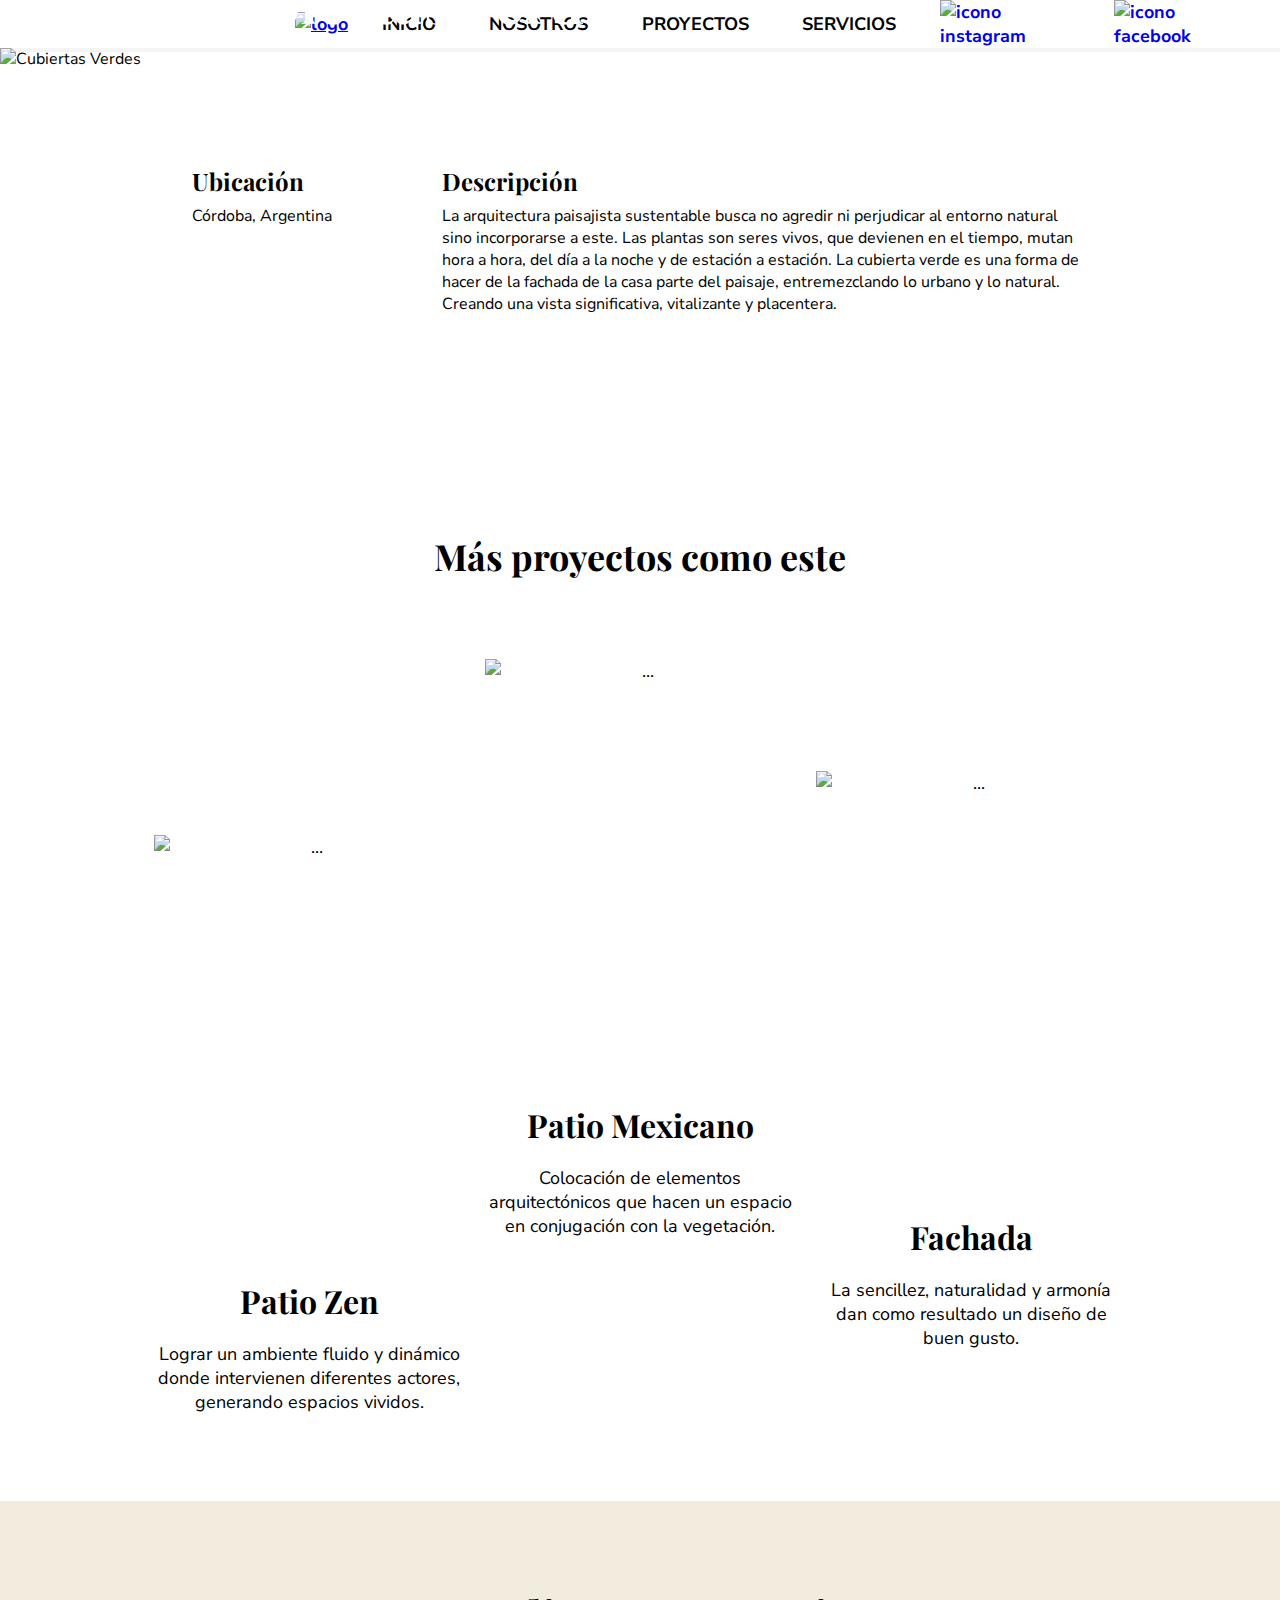
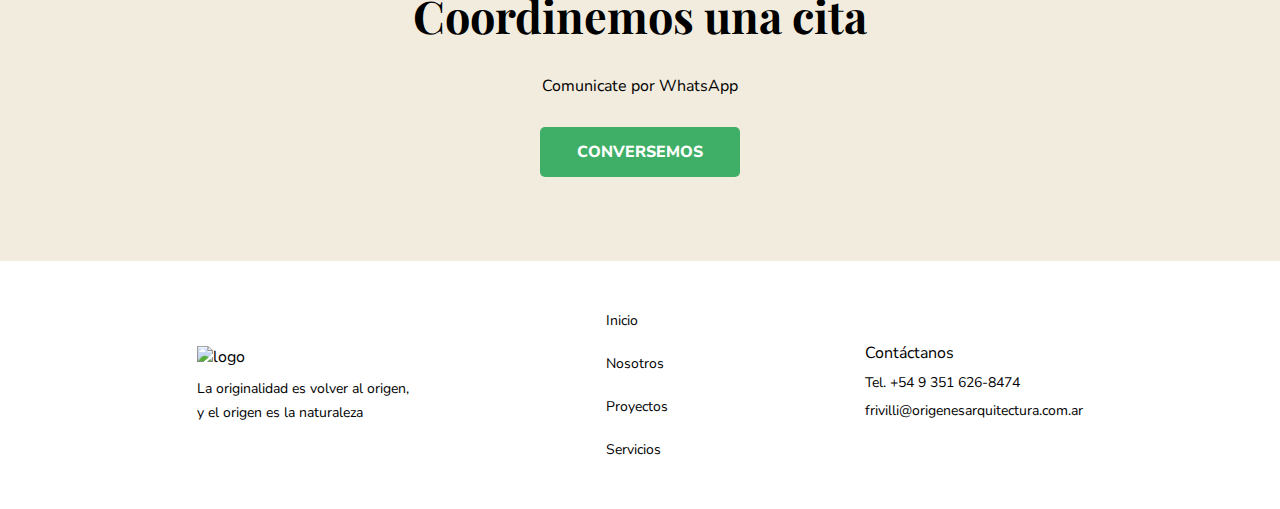
==== cubiertasverdes.html @ bb50c41c "Añadir CDN FontAwesome y agregar cruz al navbar" ====
<!DOCTYPE html>
<html lang="en">
<head>
    <meta charset="UTF-8">
    <meta http-equiv="X-UA-Compatible" content="IE=edge">
    <meta name="viewport" content="width=device-width, initial-scale=1.0">
    <title>PROYECTO | Cubiertas Verdes</title>
    <link rel="stylesheet" href="css/proyectos.css">
    <link rel="stylesheet" href="https://cdnjs.cloudflare.com/ajax/libs/font-awesome/6.1.1/css/all.min.css">
</head>
<body class="proyecto" id="cubiertas-verdes">
    <nav>
        <div class="cajaNav"> 
            <div class="titNav">
                <a class="logo" href="index.html">
                    <img src="https://iili.io/1hgAUG.png" alt="logo">
                </a>         
            </div>      
            <a class="toggle" onclick="alternar('menu')">
                <i id="hamb-menu" class="fa fa-bars"></i>
            </a>
            <ul class="barNav navA"> 
                <li><a href="index.html">INICIO</a></li>
                <li><a href="nosotros.html">NOSOTROS</a></li>
                <li><a href="proyectos.html">PROYECTOS</a></li>
                <li><a href="servicios.html">SERVICIOS</a></li>
            </ul>       
            <div class="botones">   
                <a href="https://instagram.com/origenesarquitecturaok?igshid=YmMyMTA2M2Y=" target="_blank" rel="noopener noreferrer nofollow">
                    <img src="https://iili.io/GEGe8G.png" alt="icono instagram">
                </a>
                <a href="https://www.facebook.com/OrigenesArquitectura" target="_blank" rel="noopener noreferrer nofollow">
                  <img src="https://iili.io/GEGOas.png" alt="icono facebook">
                </a>
            </div>
        </div>
        <ul class="barNav navB cerrado" id="menu"> 
            <li><a href="index.html">INICIO</a></li>
            <li><a href="nosotros.html">NOSOTROS</a></li>
            <li><a href="proyectos.html">PROYECTOS</a></li>
            <li><a href="servicios.html">SERVICIOS</a></li>
        </ul>  
    </nav>
    <div class="g-title"><h2>Cubiertas Verdes</h2></div>
    <div class="g-hero-img-container">
        <img class="g-hero-img" src="https://iili.io/VXB16J.jpg" alt="Cubiertas Verdes">
        <h2 class="g-hero-title">Cubiertas Verdes</h2>
    </div>
    <div class="g-info-container">
        <div class="g-info">
            <div class="container container-left">
                <div class="info ubicacion">
                    <h4 class="g-tituloInfo">Ubicación</h4 class="g-tituloInfo">
                    <p>Córdoba, Argentina</p>
                </div>
            </div>
            <div class="container container-right">
                <div class="info descripcion">
                    <h4 class="g-tituloInfo">Descripción</h4 class="g-tituloInfo">
                    <p>La arquitectura paisajista sustentable busca no agredir ni perjudicar al entorno natural sino incorporarse a este. Las plantas son seres vivos, que devienen en el tiempo, mutan hora a hora, del día a la noche y de estación a estación. La cubierta verde es una forma de hacer de la fachada de la casa parte del paisaje, entremezclando lo urbano y lo natural. Creando una vista significativa, vitalizante y placentera.</p>
                </div>
            </div>
        </div>
    </div>
    <div class="fotos">
        <img src="https://iili.io/MNxh2p.png" alt="">
        <img src="https://iili.io/MNxVEv.png" alt="">
        <img src="https://iili.io/MNxEQa.png" alt="">
    </div>
    <div class="masProyectos">
        <h3>Más proyectos como este</h3>
        <div class="contenedorCards">
            <a href="patiozen.html">
                <div class="cards card1">
                    <img src="https://iili.io/MUddqx.jpg" alt="...">
                    <div>
                        <h5 class="g-tituloCards">Patio Zen</h5>
                        <p>Lograr un ambiente fluido y dinámico donde intervienen diferentes actores, generando espacios vividos.</p>
                    </div>
                </div>
            </a>
            <a href="patiomexicano.html">
                <div class="cards card2">
                    <img src="https://iili.io/MUdjp9.jpg" alt="...">
                    <div>
                        <h5 class="g-tituloCards">Patio Mexicano</h5>
                        <p>Colocación de elementos arquitectónicos que hacen un espacio en conjugación con la vegetación.</p>
                    </div>
                </div>
            </a>
            <a href="fachada.html">
                <div class="cards card3">
                    <img src="https://iili.io/MUd20Q.jpg" alt="...">
                    <div>
                        <h5 class="g-tituloCards">Fachada</h5>
                        <p>La sencillez, naturalidad y armonía dan como resultado un diseño de buen gusto.</p>
                    </div>
                </div>
            </a>
        </div>
    </div>
    <div class="g-coordinemos-container">
        <h2 class="g-tituloSeccion">Coordinemos una cita</h2>
        <p>Comunicate por WhatsApp</p>
        <a href="https://n9.cl/padlv" target="_blank" rel="noopener noreferrer nofollow" class="g-button">Conversemos</a>
    </div>
    <footer>
        <div>
            <img src="https://iili.io/1hgAUG.png" alt="logo">
            <p>La originalidad es volver al origen,<br> y el origen es la naturaleza</p>
        </div>
        <div>
            <a href="nosotros.html">Inicio</a>
            <a href="nosotros.html">Nosotros</a>
            <a href="proyectos.html">Proyectos</a>
            <a href="servicios.html">Servicios</a>
        </div>
        <div>
            <p>Contáctanos</p>
            <p>Tel. +54 9 351 626-8474</p>
            <p>frivilli@origenesarquitectura.com.ar</p>
        </div>
    </footer>        
    <script>
    function alternar(menu)
    {
        var oMenu = document.getElementById(menu);
        let hambMenu = document.getElementById("hamb-menu");
        //Si el menu tiene clase abierto
        //cambia clase a cerrado y cambia el botón
        if (oMenu.classList.contains('abierto')){
            oMenu.classList.remove('abierto');
            oMenu.classList.add('cerrado');
            hambMenu.classList.remove('fa-times');
            hambMenu.classList.add('fa-bars');
            //event.target.innerText = 'Abrir'
        }
        //Si no está abierto, cambia clase a abierto y cambia el botón 
        else{
            oMenu.classList.remove('cerrado');
            oMenu.classList.add('abierto');
            hambMenu.classList.remove('fa-bars');
            hambMenu.classList.add('fa-times');
            //event.target.innerText = 'Cerrar'
        }
    }
    </script>      
</body>
</html>
---- css/proyectos.css ----
@import url("https://fonts.googleapis.com/css2?family=Nunito+Sans:wght@300;700;800&family=Playfair+Display:wght@400;700&display=swap");
@import url("https://fonts.googleapis.com/css2?family=Nunito+Sans:wght@300;700;800&family=Playfair+Display:wght@400;700&display=swap");
* {
  margin: 0;
  padding: 0;
}

body {
  background-color: var(--blanco);
  font-family: "Nunito Sans", sans-serif;
}

/**Clases Globales**/
.g-tituloPrincipal {
  margin-top: 88px;
  font-size: 57px;
  font-family: "Playfair Display", serif;
  text-align: center;
  line-height: 3rem;
}
@media (max-width: 828px) {
  .g-tituloPrincipal {
    margin-top: 44px;
    font-size: 36px;
  }
}
@media (max-width: 551px) {
  .g-tituloPrincipal {
    font-size: 32px;
  }
}

.g-tituloSeccion {
  font-size: 45px;
  font-family: "Playfair Display", serif;
}
@media (max-width: 828px) {
  .g-tituloSeccion {
    font-size: 28px;
  }
}

.g-tituloCards {
  font-size: 32px;
  font-family: "Playfair Display", serif;
  font-weight: 700;
}
@media (max-width: 828px) {
  .g-tituloCards {
    font-size: 24px;
    font-weight: 400;
  }
}

.g-button {
  color: #ffffff !important;
  background-color: #3FAF67;
  font-family: "Nunito Sans", sans-serif;
  font-weight: 800;
  text-transform: uppercase;
  border: none;
  border-radius: 5px;
  width: 200px;
  height: 50px;
  display: -webkit-box;
  display: -ms-flexbox;
  display: flex;
  -webkit-box-orient: vertical;
  -webkit-box-direction: normal;
      -ms-flex-direction: column;
          flex-direction: column;
  -webkit-box-align: center !important;
      -ms-flex-align: center !important;
          align-items: center !important;
  -webkit-box-pack: center !important;
      -ms-flex-pack: center !important;
          justify-content: center !important;
  margin: 5px 0;
  text-decoration: none;
  cursor: pointer;
}

.g-cardBody {
  display: -webkit-box;
  display: -ms-flexbox;
  display: flex;
  -webkit-box-orient: vertical;
  -webkit-box-direction: normal;
      -ms-flex-direction: column;
          flex-direction: column;
  -webkit-box-pack: center;
      -ms-flex-pack: center;
          justify-content: center;
  -webkit-box-flex: 1;
      -ms-flex: auto;
          flex: auto;
}

.g-coordinemos-container {
  width: 100%;
  height: 40vh;
  background-color: #F2ECDE;
  display: -webkit-box;
  display: -ms-flexbox;
  display: flex;
  -webkit-box-orient: vertical;
  -webkit-box-direction: normal;
      -ms-flex-direction: column;
          flex-direction: column;
  -webkit-box-align: center;
      -ms-flex-align: center;
          align-items: center;
  -webkit-box-pack: center;
      -ms-flex-pack: center;
          justify-content: center;
}
.g-coordinemos-container > * {
  margin: 15px 0;
}

.g-contacto {
  width: 100%;
  background: #F2ECDE;
}
.g-contacto :first-child {
  margin: 100px 0 11px 0;
}
.g-contacto :last-child {
  margin: 35px 0 120px 0;
}

/**Mixins y extends**/
.proyecto .masProyectos, #p-nosotros #nosotros, #p-servicios #renovar, #p-servicios #arquitecturaGeneral, #p-servicios #principalServicios, #proyectos, #introProyectos, .g-contacto {
  display: -webkit-box;
  display: -ms-flexbox;
  display: flex;
  -webkit-box-orient: vertical;
  -webkit-box-direction: normal;
      -ms-flex-direction: column;
          flex-direction: column;
  -webkit-box-align: center;
      -ms-flex-align: center;
          align-items: center;
  text-align: center;
}

/**Nav**/
nav .cajaNav {
  font-family: "Nunito Sans", sans-serif;
  font-weight: 700;
  font-size: 18px;
  display: -webkit-box;
  display: -ms-flexbox;
  display: flex;
  -webkit-box-pack: justify;
      -ms-flex-pack: justify;
          justify-content: space-between;
  -webkit-box-shadow: 4px 4px whitesmoke;
          box-shadow: 4px 4px whitesmoke;
}
nav .cajaNav .barNav {
  margin: 0 10px 0 0;
  display: -webkit-box;
  display: -ms-flexbox;
  display: flex;
  list-style: none;
  -webkit-box-align: center;
      -ms-flex-align: center;
          align-items: center;
  padding: 0;
  -webkit-box-flex: 1;
      -ms-flex-positive: 1;
          flex-grow: 1;
  -webkit-box-pack: space-evenly;
      -ms-flex-pack: space-evenly;
          justify-content: space-evenly;
}
nav .cajaNav .barNav li {
  display: -webkit-box;
  display: -ms-flexbox;
  display: flex;
  -webkit-box-align: center;
      -ms-flex-align: center;
          align-items: center;
  padding: 0 20px;
  height: 100%;
}
nav .cajaNav .barNav li:hover {
  cursor: pointer;
}
nav .cajaNav .barNav li a {
  text-decoration: none;
  cursor: pointer;
  color: inherit;
}
nav .cajaNav .titNav {
  display: -webkit-box;
  display: -ms-flexbox;
  display: flex;
  -webkit-box-pack: end;
      -ms-flex-pack: end;
          justify-content: flex-end;
  -webkit-box-align: center;
      -ms-flex-align: center;
          align-items: center;
  color: #000;
  height: auto;
  width: 348px;
}
nav .cajaNav .titNav .toggle {
  display: none;
}
nav .cajaNav .titNav img {
  width: 123px;
  height: auto;
}
nav .cajaNav .botones {
  display: -webkit-box;
  display: -ms-flexbox;
  display: flex;
  -webkit-box-pack: start;
      -ms-flex-pack: start;
          justify-content: flex-start;
  -webkit-box-align: center;
      -ms-flex-align: center;
          align-items: center;
  width: 340px;
}
nav .cajaNav .botones a {
  text-decoration: none;
  margin: 0 40px 0 0;
}
nav .cajaNav .toggle {
  display: none;
}
nav .navB {
  display: none;
}
@media (max-width: 828px) {
  nav {
    display: -webkit-box;
    display: -ms-flexbox;
    display: flex;
    -webkit-box-orient: vertical;
    -webkit-box-direction: normal;
        -ms-flex-direction: column;
            flex-direction: column;
  }
  nav .navB {
    display: -webkit-box;
    display: -ms-flexbox;
    display: flex;
    -webkit-box-orient: vertical;
    -webkit-box-direction: normal;
        -ms-flex-direction: column;
            flex-direction: column;
    list-style: none;
    -webkit-box-align: center;
        -ms-flex-align: center;
            align-items: center;
    background-color: #f2ecde;
    font-family: "Nunito Sans", sans-serif;
    font-weight: 700;
    font-size: 18px;
  }
  nav .navB li {
    padding: 50px;
  }
  nav .navB li a {
    text-decoration: none;
    color: #000;
  }
  nav .cajaNav {
    -webkit-box-orient: horizontal;
    -webkit-box-direction: normal;
        -ms-flex-direction: row;
            flex-direction: row;
    -webkit-box-align: center;
        -ms-flex-align: center;
            align-items: center;
  }
  nav .cajaNav .navA {
    display: none;
  }
  nav .cajaNav .titNav {
    -webkit-box-pack: start;
        -ms-flex-pack: start;
            justify-content: flex-start;
    -webkit-box-ordinal-group: 2;
        -ms-flex-order: 1;
            order: 1;
  }
  nav .cajaNav .toggle {
    display: block;
    cursor: pointer;
    -webkit-box-ordinal-group: 5;
        -ms-flex-order: 4;
            order: 4;
  }
  nav .cajaNav .botones {
    -webkit-box-ordinal-group: 4;
        -ms-flex-order: 3;
            order: 3;
    -webkit-box-pack: end;
        -ms-flex-pack: end;
            justify-content: flex-end;
    -webkit-box-flex: 1;
        -ms-flex-positive: 1;
            flex-grow: 1;
    margin: 0 10px;
  }
  nav .cajaNav .botones a {
    margin: 10px;
  }
  nav .abierto {
    display: -webkit-box !important;
    display: -ms-flexbox !important;
    display: flex !important;
  }
  nav .cerrado {
    display: none !important;
  }
}

/**Index**/
#p-index #landing {
  padding: 16px;
  display: -webkit-box;
  display: -ms-flexbox;
  display: flex;
  -webkit-box-orient: vertical;
  -webkit-box-direction: normal;
      -ms-flex-direction: column;
          flex-direction: column;
  -webkit-box-align: center;
      -ms-flex-align: center;
          align-items: center;
  -webkit-box-pack: center;
      -ms-flex-pack: center;
          justify-content: center;
  text-align: center;
}
#p-index #landing p {
  padding: 10px;
  margin: 20px 0;
  font-size: 18px;
}
@media (max-width: 828px) {
  #p-index #landing p {
    font-size: 16px;
  }
}
#p-index #landing img {
  margin: 20px 0;
  width: 100%;
  max-width: 1040px;
  height: auto;
}
#p-index #p-videos {
  background-color: #F2ECDE;
  height: auto;
  padding: 2rem;
  display: -webkit-box;
  display: -ms-flexbox;
  display: flex;
  -webkit-box-orient: vertical;
  -webkit-box-direction: normal;
      -ms-flex-direction: column;
          flex-direction: column;
  -webkit-box-align: center;
      -ms-flex-align: center;
          align-items: center;
  -webkit-box-pack: center;
      -ms-flex-pack: center;
          justify-content: center;
}
@media (max-width: 828px) {
  #p-index #p-videos {
    padding: 2rem 1rem;
  }
}
#p-index #p-videos h2 {
  text-align: center;
  margin-bottom: 2rem;
}
#p-index #p-videos .container {
  display: -webkit-box;
  display: -ms-flexbox;
  display: flex;
  padding: 0 20vw;
  -webkit-box-pack: center;
      -ms-flex-pack: center;
          justify-content: center;
  -webkit-box-align: center;
      -ms-flex-align: center;
          align-items: center;
  margin: 1rem 0;
}
@media (max-width: 828px) {
  #p-index #p-videos .container {
    -webkit-box-orient: vertical;
    -webkit-box-direction: normal;
        -ms-flex-direction: column;
            flex-direction: column;
    padding: 0;
  }
}
@media (max-width: 551px) {
  #p-index #p-videos .container .video {
    width: 300px;
    height: auto;
  }
}
#p-index #p-videos .top .video {
  margin-right: 1rem;
}
@media (max-width: 828px) {
  #p-index #p-videos .top .video {
    margin: 0;
  }
}
#p-index #p-videos .top p {
  margin-left: 1rem;
}
@media (max-width: 828px) {
  #p-index #p-videos .top p {
    margin: 0;
    margin-top: 1rem;
  }
}
@media (max-width: 828px) {
  #p-index #p-videos .bottom {
    -webkit-box-orient: vertical;
    -webkit-box-direction: reverse;
        -ms-flex-direction: column-reverse;
            flex-direction: column-reverse;
  }
}
#p-index #p-videos .bottom .video {
  margin-left: 1rem;
}
@media (max-width: 828px) {
  #p-index #p-videos .bottom .video {
    margin: 0;
  }
}
#p-index #p-videos .bottom p {
  margin-right: 1rem;
}
@media (max-width: 828px) {
  #p-index #p-videos .bottom p {
    margin: 0;
    margin-top: 1rem;
  }
}
#p-index #p-contactanos {
  background-color: #F2ECDE;
  display: -webkit-box;
  display: -ms-flexbox;
  display: flex;
  -webkit-box-orient: vertical;
  -webkit-box-direction: normal;
      -ms-flex-direction: column;
          flex-direction: column;
  -webkit-box-align: center;
      -ms-flex-align: center;
          align-items: center;
  -webkit-box-pack: center;
      -ms-flex-pack: center;
          justify-content: center;
  padding: 3rem 0;
}
@media (max-width: 828px) {
  #p-index #p-contactanos h2 {
    font-size: 36px;
  }
}
#p-index #p-contactanos .container {
  display: -webkit-box;
  display: -ms-flexbox;
  display: flex;
  -webkit-box-align: center;
      -ms-flex-align: center;
          align-items: center;
}
@media (max-width: 551px) {
  #p-index #p-contactanos .container {
    -webkit-box-orient: vertical;
    -webkit-box-direction: normal;
        -ms-flex-direction: column;
            flex-direction: column;
  }
}
#p-index #p-contactanos .container .logo {
  width: 50%;
  height: auto;
  margin-right: 1.5rem;
}
@media (max-width: 551px) {
  #p-index #p-contactanos .container .logo {
    display: none;
  }
}
#p-index #p-contactanos .container .datos {
  margin-left: 1.5rem;
}
@media (max-width: 551px) {
  #p-index #p-contactanos .container .datos {
    margin: 1rem 0 0 0;
    text-align: center;
  }
}
#p-index #p-contactanos .container .datos h4 {
  font-size: 32px;
  font-family: "Playfair Display", serif;
}
@media (max-width: 828px) {
  #p-index #p-contactanos .container .datos h4 {
    font-size: 24px;
  }
}
#p-index #p-contactanos .container .datos .iconos .linea {
  display: -webkit-box;
  display: -ms-flexbox;
  display: flex;
  -webkit-box-align: center;
      -ms-flex-align: center;
          align-items: center;
  margin-top: 2rem;
}
#p-index #p-contactanos .container .datos .iconos .linea p {
  margin-left: 1rem;
}

/**Seccion introduccion proyectos**/
#introProyectos {
  padding-bottom: 2rem;
}
#introProyectos h2 {
  margin: 31px 0 72px 0;
}
#introProyectos p {
  margin: 20px;
}
#introProyectos .contenedorCards {
  display: -webkit-box;
  display: -ms-flexbox;
  display: flex;
  -webkit-box-orient: horizontal;
  -webkit-box-direction: normal;
      -ms-flex-direction: row;
          flex-direction: row;
  -ms-flex-wrap: nowrap;
      flex-wrap: nowrap;
}
#introProyectos .contenedorCards .cards {
  display: -webkit-box;
  display: -ms-flexbox;
  display: flex;
  -webkit-box-orient: vertical;
  -webkit-box-direction: normal;
      -ms-flex-direction: column;
          flex-direction: column;
  width: 100%;
  max-width: 331px;
  height: auto;
  padding: 10px;
  font-size: 18px;
}
#introProyectos .contenedorCards .cards img {
  width: auto;
  height: 424px;
  -o-object-fit: cover;
     object-fit: cover;
}
@media (max-width: 1052px) {
  #introProyectos .contenedorCards .cards {
    max-width: 256px;
    font-size: 16px;
  }
}
@media (max-width: 828px) {
  #introProyectos .contenedorCards {
    -webkit-box-pack: center;
        -ms-flex-pack: center;
            justify-content: center;
    -ms-flex-wrap: wrap;
        flex-wrap: wrap;
  }
  #introProyectos .contenedorCards .cards {
    max-width: 256px;
  }
}
@media (max-width: 551px) {
  #introProyectos .contenedorCards {
    display: -webkit-box;
    display: -ms-flexbox;
    display: flex;
    -webkit-box-orient: vertical;
    -webkit-box-direction: normal;
        -ms-flex-direction: column;
            flex-direction: column;
  }
  #introProyectos .contenedorCards .cards {
    max-width: 328px;
  }
}
#introProyectos .contenedorCards h5 {
  margin-top: 20px;
}
#introProyectos .contenedorCards .card1 {
  margin-top: 192px;
}
#introProyectos .contenedorCards .card3 {
  margin-top: 120px;
}
@media (max-width: 827px) {
  #introProyectos .contenedorCards .card1,
#introProyectos .contenedorCards .card3 {
    margin-top: 0;
  }
}

/**Proyectos**/
#proyectos h1 {
  margin-bottom: 48px;
}
#proyectos p {
  max-width: 686px;
  margin-bottom: 48px;
  font-size: 18px;
}
@media (max-width: 828px) {
  #proyectos p {
    font-size: 16px;
  }
}
#proyectos a {
  text-decoration: none;
  color: #000;
}
#proyectos a:visited {
  color: #000;
}
#proyectos .contenedorCards {
  display: -webkit-box;
  display: -ms-flexbox;
  display: flex;
  -webkit-box-orient: horizontal;
  -webkit-box-direction: normal;
      -ms-flex-direction: row;
          flex-direction: row;
  -ms-flex-wrap: nowrap;
      flex-wrap: nowrap;
  -ms-flex-wrap: wrap;
      flex-wrap: wrap;
  max-width: 1200px;
  -webkit-box-pack: center;
      -ms-flex-pack: center;
          justify-content: center;
}
#proyectos .contenedorCards .cards {
  display: -webkit-box;
  display: -ms-flexbox;
  display: flex;
  -webkit-box-orient: vertical;
  -webkit-box-direction: normal;
      -ms-flex-direction: column;
          flex-direction: column;
  width: 100%;
  max-width: 331px;
  height: auto;
  padding: 10px;
  font-size: 18px;
}
#proyectos .contenedorCards .cards img {
  width: auto;
  height: 424px;
  -o-object-fit: cover;
     object-fit: cover;
}
@media (max-width: 1052px) {
  #proyectos .contenedorCards .cards {
    max-width: 256px;
    font-size: 16px;
  }
}
@media (max-width: 828px) {
  #proyectos .contenedorCards {
    -webkit-box-pack: center;
        -ms-flex-pack: center;
            justify-content: center;
    -ms-flex-wrap: wrap;
        flex-wrap: wrap;
  }
  #proyectos .contenedorCards .cards {
    max-width: 256px;
  }
}
@media (max-width: 551px) {
  #proyectos .contenedorCards {
    display: -webkit-box;
    display: -ms-flexbox;
    display: flex;
    -webkit-box-orient: vertical;
    -webkit-box-direction: normal;
        -ms-flex-direction: column;
            flex-direction: column;
  }
  #proyectos .contenedorCards .cards {
    max-width: 328px;
  }
}
#proyectos .contenedorCards h5 {
  margin: 28px 0 28px 0;
}
#proyectos .contenedorCards .card5 {
  margin-top: -70px;
}
#proyectos .contenedorCards .card1,
#proyectos .contenedorCards .card4 {
  margin-top: 106px;
}
#proyectos .contenedorCards .card3,
#proyectos .contenedorCards .card6 {
  margin-top: 42px;
}
#proyectos .contenedorCards .underline {
  font-size: 18px;
  font-weight: 400;
  color: #3FAF67;
  text-decoration: underline;
}
@media (max-width: 827px) {
  #proyectos .contenedorCards .cards {
    margin-top: 0;
  }
}

/**Servicios**/
#p-servicios #principalServicios h1 {
  margin-bottom: 28px;
}
#p-servicios #principalServicios img {
  width: 100%;
  height: auto;
  -o-object-fit: cover;
     object-fit: cover;
  max-height: 424px;
  margin: 30px 0 67px 0;
}
#p-servicios #principalServicios .textBox {
  max-width: 650px;
  margin-top: 25px;
}
#p-servicios #principalServicios p {
  font-size: 18px;
}
@media (max-width: 828px) {
  #p-servicios #principalServicios p {
    font-size: 16px;
  }
}
#p-servicios #principalServicios .contenedorCards {
  display: -webkit-box;
  display: -ms-flexbox;
  display: flex;
  -webkit-box-orient: horizontal;
  -webkit-box-direction: normal;
      -ms-flex-direction: row;
          flex-direction: row;
  -ms-flex-wrap: nowrap;
      flex-wrap: nowrap;
}
#p-servicios #principalServicios .contenedorCards .cards {
  display: -webkit-box;
  display: -ms-flexbox;
  display: flex;
  -webkit-box-orient: vertical;
  -webkit-box-direction: normal;
      -ms-flex-direction: column;
          flex-direction: column;
  width: 100%;
  max-width: 242px;
  height: auto;
  padding: 10px;
  font-size: 18px;
}
#p-servicios #principalServicios .contenedorCards .cards img {
  width: auto;
  height: 424px;
  -o-object-fit: cover;
     object-fit: cover;
}
@media (max-width: 1052px) {
  #p-servicios #principalServicios .contenedorCards .cards {
    max-width: 190px;
    font-size: 16px;
  }
}
@media (max-width: 828px) {
  #p-servicios #principalServicios .contenedorCards {
    -webkit-box-pack: center;
        -ms-flex-pack: center;
            justify-content: center;
    -ms-flex-wrap: wrap;
        flex-wrap: wrap;
  }
  #p-servicios #principalServicios .contenedorCards .cards {
    max-width: 256px;
  }
}
@media (max-width: 551px) {
  #p-servicios #principalServicios .contenedorCards {
    display: -webkit-box;
    display: -ms-flexbox;
    display: flex;
    -webkit-box-orient: vertical;
    -webkit-box-direction: normal;
        -ms-flex-direction: column;
            flex-direction: column;
  }
  #p-servicios #principalServicios .contenedorCards .cards {
    max-width: 328px;
  }
}
#p-servicios #principalServicios .contenedorCards .segundoContenedor {
  display: -webkit-box;
  display: -ms-flexbox;
  display: flex;
}
#p-servicios #principalServicios .contenedorCards .segundoContenedor .cardImg {
  margin-bottom: 21px;
}
#p-servicios #principalServicios .contenedorCards .segundoContenedor .card2,
#p-servicios #principalServicios .contenedorCards .segundoContenedor .card4 {
  margin-top: 160px;
}
@media (max-width: 828px) {
  #p-servicios #principalServicios .contenedorCards .segundoContenedor .card2,
#p-servicios #principalServicios .contenedorCards .segundoContenedor .card4 {
    margin-top: 0;
  }
}
#p-servicios #principalServicios .contenedorCards .segundoContenedor h3 {
  margin-bottom: 8px;
}
@media (max-width: 551px) {
  #p-servicios #principalServicios .contenedorCards .segundoContenedor {
    -webkit-box-orient: vertical;
    -webkit-box-direction: normal;
        -ms-flex-direction: column;
            flex-direction: column;
  }
}
#p-servicios #arquitecturaGeneral {
  background-color: #F2ECDE;
  padding: 60px;
}
#p-servicios #arquitecturaGeneral h2 {
  margin-bottom: 56px;
}
#p-servicios #arquitecturaGeneral .contenedorArquitectura {
  display: -webkit-box;
  display: -ms-flexbox;
  display: flex;
  -webkit-box-align: center;
      -ms-flex-align: center;
          align-items: center;
  text-align: start;
}
#p-servicios #arquitecturaGeneral .contenedorArquitectura img {
  width: 100%;
  height: auto;
  max-width: 508px;
  margin-right: 10px;
}
#p-servicios #arquitecturaGeneral .contenedorArquitectura p {
  width: 100%;
  height: auto;
  max-width: 508px;
  font-size: 16px;
}
@media (max-width: 1052px) {
  #p-servicios #arquitecturaGeneral .contenedorArquitectura img {
    max-width: 400px;
  }
}
@media (max-width: 828px) {
  #p-servicios #arquitecturaGeneral .contenedorArquitectura img {
    max-width: 256px;
  }
}
@media (max-width: 600px) {
  #p-servicios #arquitecturaGeneral {
    padding: 58px 16px 64px 16px;
  }
  #p-servicios #arquitecturaGeneral .contenedorArquitectura {
    -webkit-box-orient: vertical;
    -webkit-box-direction: normal;
        -ms-flex-direction: column;
            flex-direction: column;
  }
  #p-servicios #arquitecturaGeneral .contenedorArquitectura img {
    margin-bottom: 31px;
    margin-right: 0;
    max-width: 328px;
  }
}
#p-servicios #renovar .imagen {
  display: -webkit-box;
  display: -ms-flexbox;
  display: flex;
  -webkit-box-orient: vertical;
  -webkit-box-direction: normal;
      -ms-flex-direction: column;
          flex-direction: column;
  -ms-flex-wrap: nowrap;
      flex-wrap: nowrap;
  margin-top: 48px;
}
#p-servicios #renovar .imagen .contenedorImagen {
  display: -webkit-box;
  display: -ms-flexbox;
  display: flex;
  -ms-flex-wrap: nowrap;
      flex-wrap: nowrap;
}
#p-servicios #renovar .imagen .contenedorImagen img {
  max-width: 508px;
  width: 100%;
  height: 456px;
  -o-object-fit: cover;
     object-fit: cover;
  padding: 10px;
}
#p-servicios #renovar .imagen .contenedorImagen :first-child {
  margin-top: 104px;
}
@media (max-width: 1052px) {
  #p-servicios #renovar .imagen .contenedorImagen img {
    max-width: 400px;
  }
}
@media (max-width: 828px) {
  #p-servicios #renovar .imagen .contenedorImagen :first-child {
    margin-top: 0;
  }
  #p-servicios #renovar .imagen .contenedorImagen img {
    max-width: 352px;
  }
}
@media (max-width: 740px) {
  #p-servicios #renovar .imagen .contenedorImagen :first-child {
    margin-top: 0;
  }
  #p-servicios #renovar .imagen .contenedorImagen img {
    max-width: 256px;
  }
}
@media (max-width: 600px) {
  #p-servicios #renovar .imagen {
    -webkit-box-orient: vertical;
    -webkit-box-direction: normal;
        -ms-flex-direction: column;
            flex-direction: column;
    -ms-flex-wrap: wrap;
        flex-wrap: wrap;
  }
  #p-servicios #renovar .imagen .contenedorImagen {
    -webkit-box-orient: vertical;
    -webkit-box-direction: normal;
        -ms-flex-direction: column;
            flex-direction: column;
    height: auto;
  }
  #p-servicios #renovar .imagen .contenedorImagen img {
    max-width: 328px;
  }
}
#p-servicios #renovar .texto :first-child {
  font-family: "Playfair Display", serif;
  font-size: 32px;
  font-weight: 700;
  margin: 102px 0 24px 0;
}
#p-servicios #renovar .texto :last-child {
  font-size: 18px;
  max-width: 508px;
  margin-bottom: 120px;
}
@media (max-width: 828px) {
  #p-servicios #renovar .texto :last-child {
    font-size: 16px;
  }
}

/**Nosotros**/
#p-nosotros #nosotros #landing {
  display: -webkit-box;
  display: -ms-flexbox;
  display: flex;
  -webkit-box-orient: vertical;
  -webkit-box-direction: normal;
      -ms-flex-direction: column;
          flex-direction: column;
  -webkit-box-align: center;
      -ms-flex-align: center;
          align-items: center;
}
#p-nosotros #nosotros #landing h1 {
  margin-bottom: 20px;
}
#p-nosotros #nosotros #landing img {
  margin: 20px 0;
  width: 90%;
  max-width: 1040px;
  height: auto;
}
#p-nosotros #nosotros #sobreNosotros {
  display: -webkit-box;
  display: -ms-flexbox;
  display: flex;
  -webkit-box-orient: vertical;
  -webkit-box-direction: normal;
      -ms-flex-direction: column;
          flex-direction: column;
  margin-bottom: 72px;
}
#p-nosotros #nosotros #sobreNosotros h2 {
  margin: 150px 0 48px 0;
}
#p-nosotros #nosotros .container {
  display: -webkit-box;
  display: -ms-flexbox;
  display: flex;
  -webkit-box-orient: horizontal;
  -webkit-box-direction: normal;
      -ms-flex-direction: row;
          flex-direction: row;
  -webkit-box-align: center;
      -ms-flex-align: center;
          align-items: center;
}
#p-nosotros #nosotros .container .video {
  width: 350px;
  height: auto;
}
@media (max-width: 551px) {
  #p-nosotros #nosotros .container .video {
    width: 300px;
  }
}
#p-nosotros #nosotros .container p {
  max-width: 420px;
  text-align: start;
  margin: 30px;
  font-size: 16px;
}
@media (max-width: 828px) {
  #p-nosotros #nosotros #sobreNosotros h2 {
    margin: 50px 0 24px 0;
  }
}
@media (max-width: 828px) and (max-width: 828px) {
  #p-nosotros #nosotros .container {
    -webkit-box-orient: vertical;
    -webkit-box-direction: normal;
        -ms-flex-direction: column;
            flex-direction: column;
  }
}

/**#p-nosotros {
    display: flex;
    flex-direction: column;
    align-items: center;

    main {
        padding: 0 20px;
    }

    #landing {
        width: 100%;
        display: flex;
        flex-direction: column;
        align-items: center;
        justify-content: center;

        h1 {
            line-height: normal;
        }

        img {
            margin: 50px 0;
            width: 100%;
            max-width: 1040px;
            height: auto;
        }
    }

    #sobreNosotros {
        width: 100%;
        display: flex;
        flex-direction: column;
        align-items: center;
        justify-content: center;

        .container {
            display: flex;
            flex-direction: row;
            margin: 50px 0;

            @media(max-width: 600px){
                flex-direction: column;
            }

            &-left, &-right {
                width: 50%;
                display: flex;
                flex-direction: column;
                align-items: center;
                justify-content: center;
                @media(max-width: 600px){
                    width: 100%;
                }
            }

            &-right {
                p {
                    padding: 0 15%;
                    @media(max-width: 600px){
                        padding: 0;
                        margin-top: 15px;
                    }
                }
            }

            &-left {
                img {
                    max-width: 250px;
                }
            }
        }
    }
}**/
/**Footer**/
footer {
  display: -webkit-box;
  display: -ms-flexbox;
  display: flex;
  -webkit-box-pack: space-evenly;
      -ms-flex-pack: space-evenly;
          justify-content: space-evenly;
  -webkit-box-align: center;
      -ms-flex-align: center;
          align-items: center;
  height: 248px;
  font-size: 16px;
}
footer :first-child {
  display: -webkit-box;
  display: -ms-flexbox;
  display: flex;
  -webkit-box-orient: vertical;
  -webkit-box-direction: normal;
      -ms-flex-direction: column;
          flex-direction: column;
}
footer :first-child img {
  max-width: 76px;
  width: 100%;
  height: auto;
  margin-bottom: 9px;
}
footer :first-child p {
  line-height: 24px;
}
footer :nth-child(2) {
  font-size: 14px;
  display: -webkit-box;
  display: -ms-flexbox;
  display: flex;
  -webkit-box-orient: vertical;
  -webkit-box-direction: normal;
      -ms-flex-direction: column;
          flex-direction: column;
}
footer :nth-child(2) a {
  text-decoration: none;
  color: #000;
  margin: 12px 0 12px 0;
}
footer :last-child p {
  margin-bottom: 9px;
}
footer :last-child :nth-child(2),
footer :last-child :last-child {
  font-size: 14px;
}
@media (max-width: 828px) {
  footer {
    -webkit-box-orient: vertical;
    -webkit-box-direction: normal;
        -ms-flex-direction: column;
            flex-direction: column;
    -webkit-box-align: start;
        -ms-flex-align: start;
            align-items: flex-start;
    margin: 32px 0px 18px 31px;
    height: 504px;
  }
}

* {
  margin: 0;
  padding: 0;
  -webkit-box-sizing: border-box;
          box-sizing: border-box;
}

body {
  width: 100vw;
  font-family: "Nunito Sans", sans-serif;
}

.g-tituloInfo {
  font-size: 24px;
  font-family: "Playfair Display", serif;
  font-weight: 700;
  padding-bottom: 8px;
}
@media (max-width: 828px) {
  .g-tituloInfo {
    font-size: 24px;
    font-weight: 400;
  }
}

.g-tituloSeccion {
  font-size: 45px;
  font-family: "Playfair Display", serif;
}
@media (max-width: 828px) {
  .g-tituloSeccion {
    font-size: 28px;
  }
}

.g-button {
  color: #ffffff;
  background-color: #3FAF67;
  font-family: "Nunito Sans", sans-serif;
  font-weight: 800;
  text-transform: uppercase;
  border: none;
  border-radius: 5px;
  padding: 0.75em 3em;
  margin: 5px 0;
  cursor: pointer;
  max-width: 200px;
}

.g-coordinemos-container {
  width: 100%;
  height: 40vh;
  background-color: #F2ECDE;
  display: -webkit-box;
  display: -ms-flexbox;
  display: flex;
  -webkit-box-orient: vertical;
  -webkit-box-direction: normal;
      -ms-flex-direction: column;
          flex-direction: column;
  -webkit-box-align: center;
      -ms-flex-align: center;
          align-items: center;
  -webkit-box-pack: center;
      -ms-flex-pack: center;
          justify-content: center;
}
.g-coordinemos-container > * {
  margin: 15px 0;
}

.proyecto {
  width: 100%;
}
.proyecto .g-title {
  height: 10vh;
  display: none;
}
@media (max-width: 828px) {
  .proyecto .g-title {
    display: -webkit-box;
    display: -ms-flexbox;
    display: flex;
    -webkit-box-orient: vertical;
    -webkit-box-direction: normal;
        -ms-flex-direction: column;
            flex-direction: column;
    -webkit-box-align: center;
        -ms-flex-align: center;
            align-items: center;
    -webkit-box-pack: center;
        -ms-flex-pack: center;
            justify-content: center;
  }
}
.proyecto .g-title h2 {
  font-size: 32px;
  font-family: "Playfair Display", serif;
}
.proyecto .g-hero-img-container {
  width: 100%;
  height: auto;
  position: relative;
}
.proyecto .g-hero-img-container .g-hero-img {
  width: 100%;
  height: auto;
}
.proyecto .g-hero-img-container .g-hero-title {
  position: absolute;
  bottom: 2rem;
  left: 15vw;
  color: white;
  font-size: 57px;
  font-family: "Playfair Display", serif;
}
@media (max-width: 828px) {
  .proyecto .g-hero-img-container .g-hero-title {
    display: none;
  }
}
.proyecto .g-info-container {
  display: -webkit-box;
  display: -ms-flexbox;
  display: flex;
  -webkit-box-align: center;
      -ms-flex-align: center;
          align-items: center;
  width: 100%;
  min-height: 40vh;
  height: auto;
  padding: 10px 15vw;
}
.proyecto .g-info-container .g-info {
  display: -webkit-box;
  display: -ms-flexbox;
  display: flex;
  -webkit-box-align: start;
      -ms-flex-align: start;
          align-items: flex-start;
  width: 100%;
  height: auto;
}
@media (max-width: 600px) {
  .proyecto .g-info-container .g-info {
    -webkit-box-orient: vertical;
    -webkit-box-direction: normal;
        -ms-flex-direction: column;
            flex-direction: column;
  }
}
.proyecto .g-info-container .g-info .container-left {
  -webkit-box-flex: 1;
      -ms-flex: 1;
          flex: 1;
  padding-right: 35px;
}
.proyecto .g-info-container .g-info .container-right {
  -webkit-box-flex: 3;
      -ms-flex: 3;
          flex: 3;
}
.proyecto .g-info-container .g-info .ubicacion {
  margin-bottom: 20px;
}
.proyecto .g-info-container .g-info .descripcion {
  margin-bottom: 20px;
}
.proyecto .fotos {
  width: 100%;
  height: auto;
  padding: 0 15vw;
}
.proyecto .fotos > * {
  margin-bottom: 20px;
  width: 100%;
  height: auto;
}
.proyecto .masProyectos h3 {
  font-family: "Playfair Display", serif;
  font-size: 36px;
  margin: 76px 0 69px 0;
}
.proyecto .masProyectos .contenedorCards {
  margin-bottom: 77px;
  display: -webkit-box;
  display: -ms-flexbox;
  display: flex;
  -webkit-box-orient: horizontal;
  -webkit-box-direction: normal;
      -ms-flex-direction: row;
          flex-direction: row;
  -ms-flex-wrap: nowrap;
      flex-wrap: nowrap;
}
.proyecto .masProyectos .contenedorCards .cards {
  display: -webkit-box;
  display: -ms-flexbox;
  display: flex;
  -webkit-box-orient: vertical;
  -webkit-box-direction: normal;
      -ms-flex-direction: column;
          flex-direction: column;
  width: 100%;
  max-width: 331px;
  height: auto;
  padding: 10px;
  font-size: 18px;
}
.proyecto .masProyectos .contenedorCards .cards img {
  width: auto;
  height: 424px;
  -o-object-fit: cover;
     object-fit: cover;
}
@media (max-width: 1052px) {
  .proyecto .masProyectos .contenedorCards .cards {
    max-width: 270px;
    font-size: 16px;
  }
}
@media (max-width: 828px) {
  .proyecto .masProyectos .contenedorCards {
    -webkit-box-pack: center;
        -ms-flex-pack: center;
            justify-content: center;
    -ms-flex-wrap: wrap;
        flex-wrap: wrap;
  }
  .proyecto .masProyectos .contenedorCards .cards {
    max-width: 256px;
  }
}
@media (max-width: 551px) {
  .proyecto .masProyectos .contenedorCards {
    display: -webkit-box;
    display: -ms-flexbox;
    display: flex;
    -webkit-box-orient: vertical;
    -webkit-box-direction: normal;
        -ms-flex-direction: column;
            flex-direction: column;
  }
  .proyecto .masProyectos .contenedorCards .cards {
    max-width: 328px;
  }
}
.proyecto .masProyectos .contenedorCards a {
  text-decoration: none;
  color: #000;
}
.proyecto .masProyectos .contenedorCards h5 {
  margin-top: 20px;
  margin-bottom: 20px;
}
.proyecto .masProyectos .contenedorCards .card1 {
  margin-top: 176px;
}
.proyecto .masProyectos .contenedorCards .card3 {
  margin-top: 112px;
}
@media (max-width: 767px) {
  .proyecto .masProyectos h3 {
    font-size: 28px;
  }
  .proyecto .masProyectos .contenedorCards .card1,
.proyecto .masProyectos .contenedorCards .card3 {
    margin-top: 0;
  }
}/*# sourceMappingURL=proyectos.css.map */
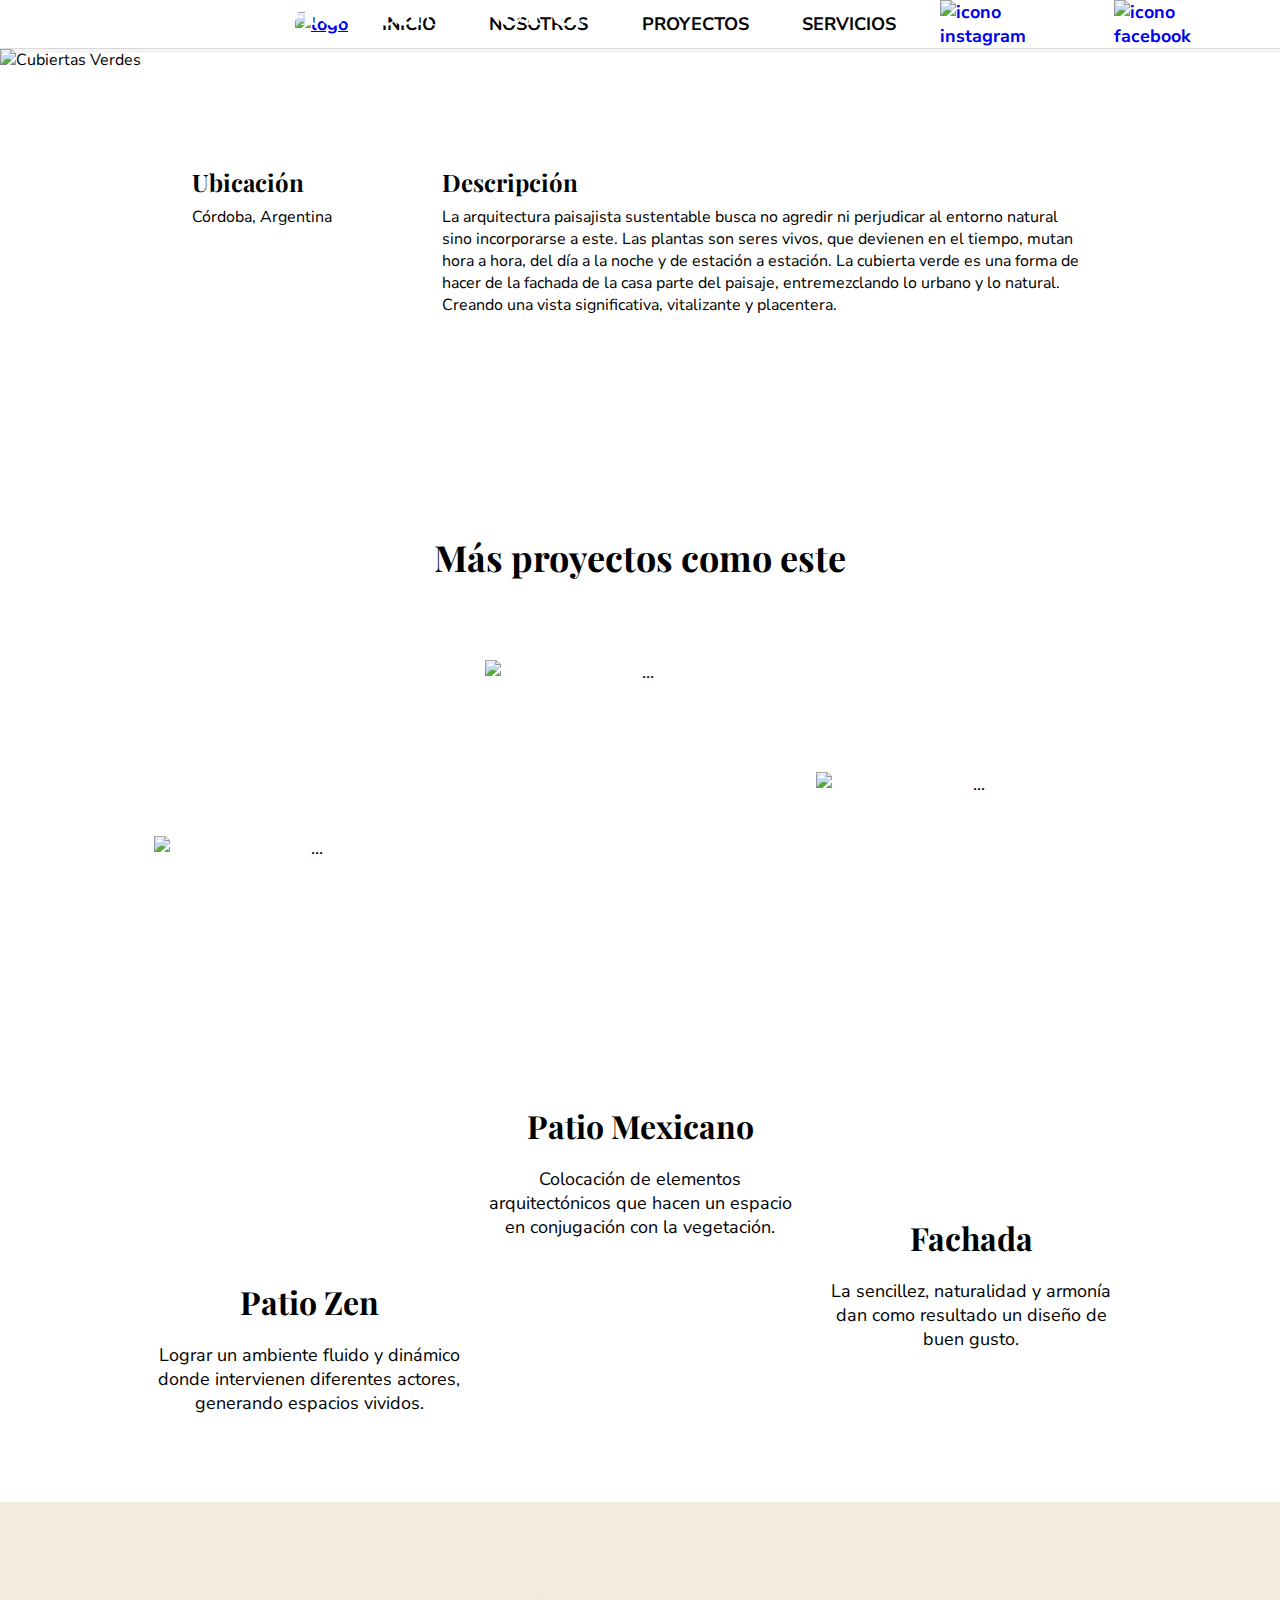
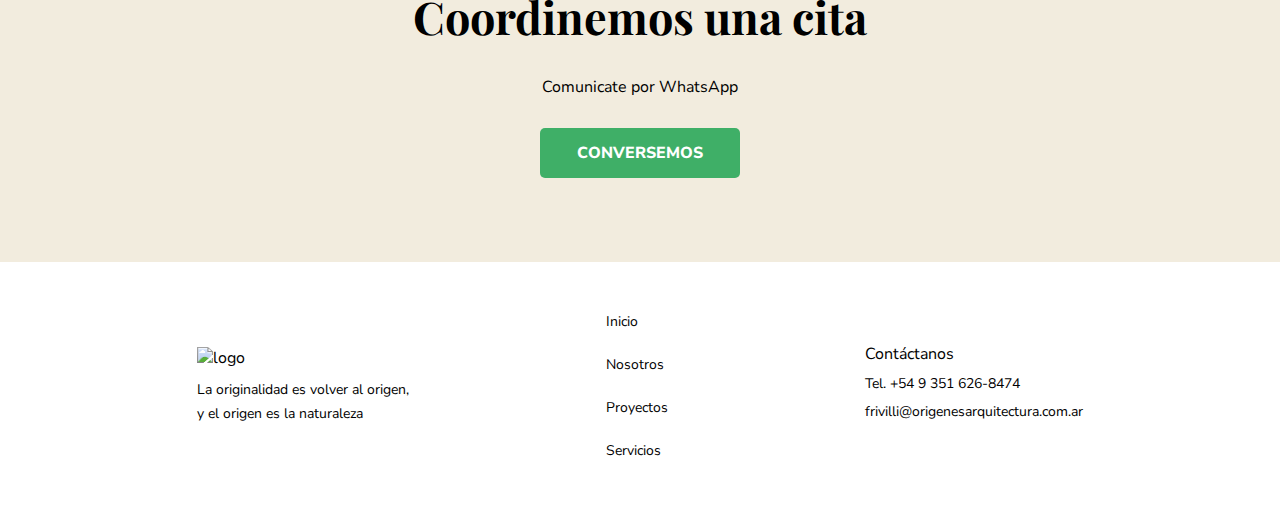
==== commit 228d56a0: "sticky navbar y saque lineas comentadas del script" ====
--- a/cubiertasverdes.html
+++ b/cubiertasverdes.html
@@ -122,28 +122,26 @@
         </div>
     </footer>        
     <script>
-    function alternar(menu)
-    {
-        var oMenu = document.getElementById(menu);
-        let hambMenu = document.getElementById("hamb-menu");
-        //Si el menu tiene clase abierto
-        //cambia clase a cerrado y cambia el botón
-        if (oMenu.classList.contains('abierto')){
-            oMenu.classList.remove('abierto');
-            oMenu.classList.add('cerrado');
-            hambMenu.classList.remove('fa-times');
-            hambMenu.classList.add('fa-bars');
-            //event.target.innerText = 'Abrir'
+        function alternar(menu)
+        {
+            var oMenu = document.getElementById(menu);
+            let hambMenu = document.getElementById("hamb-menu");
+            //Si el menu tiene clase abierto
+            //cambia clase a cerrado y cambia el botón
+            if (oMenu.classList.contains('abierto')){
+                oMenu.classList.remove('abierto');
+                oMenu.classList.add('cerrado');
+                hambMenu.classList.remove('fa-times');
+                hambMenu.classList.add('fa-bars');
+            }
+            //Si no está abierto, cambia clase a abierto y cambia el botón 
+            else{
+                oMenu.classList.remove('cerrado');
+                oMenu.classList.add('abierto');
+                hambMenu.classList.remove('fa-bars');
+                hambMenu.classList.add('fa-times');
+            }
         }
-        //Si no está abierto, cambia clase a abierto y cambia el botón 
-        else{
-            oMenu.classList.remove('cerrado');
-            oMenu.classList.add('abierto');
-            hambMenu.classList.remove('fa-bars');
-            hambMenu.classList.add('fa-times');
-            //event.target.innerText = 'Cerrar'
-        }
-    }
-    </script>      
+    </script>
 </body>
 </html>--- a/css/proyectos.css
+++ b/css/proyectos.css
@@ -157,6 +157,7 @@
           justify-content: space-between;
   -webkit-box-shadow: 4px 4px whitesmoke;
           box-shadow: 4px 4px whitesmoke;
+  border-bottom: 1px solid #dadada;
 }
 nav .cajaNav .barNav {
   margin: 0 10px 0 0;
@@ -211,7 +212,7 @@
   display: none;
 }
 nav .cajaNav .titNav img {
-  width: 123px;
+  width: 110px;
   height: auto;
 }
 nav .cajaNav .botones {
@@ -296,6 +297,23 @@
     -webkit-box-ordinal-group: 5;
         -ms-flex-order: 4;
             order: 4;
+    height: 2rem;
+    width: 2rem;
+    margin-right: 1rem;
+    font-size: 1.5rem;
+    display: -webkit-box;
+    display: -ms-flexbox;
+    display: flex;
+    -webkit-box-orient: vertical;
+    -webkit-box-direction: normal;
+        -ms-flex-direction: column;
+            flex-direction: column;
+    -webkit-box-align: center;
+        -ms-flex-align: center;
+            align-items: center;
+    -webkit-box-pack: center;
+        -ms-flex-pack: center;
+            justify-content: center;
   }
   nav .cajaNav .botones {
     -webkit-box-ordinal-group: 4;
@@ -1010,6 +1028,17 @@
 }
 #p-nosotros #nosotros #landing h1 {
   margin-bottom: 20px;
+  line-height: 4rem;
+}
+@media (max-width: 551px) {
+  #p-nosotros #nosotros #landing h1 {
+    line-height: 2.5rem;
+  }
+}
+@media (max-width: 551px) {
+  #p-nosotros #nosotros #landing h1 {
+    line-height: 3.25rem;
+  }
 }
 #p-nosotros #nosotros #landing img {
   margin: 20px 0;
@@ -1284,7 +1313,7 @@
 }
 
 .proyecto {
-  width: 100%;
+  width: 100vw;
 }
 .proyecto .g-title {
   height: 10vh;
@@ -1481,4 +1510,199 @@
 .proyecto .masProyectos .contenedorCards .card3 {
     margin-top: 0;
   }
+}
+
+nav .cajaNav {
+  font-family: "Nunito Sans", sans-serif;
+  font-weight: 700;
+  font-size: 18px;
+  display: -webkit-box;
+  display: -ms-flexbox;
+  display: flex;
+  -webkit-box-pack: justify;
+      -ms-flex-pack: justify;
+          justify-content: space-between;
+  -webkit-box-shadow: 4px 4px whitesmoke;
+          box-shadow: 4px 4px whitesmoke;
+  border-bottom: 1px solid #dadada;
+}
+nav .cajaNav .barNav {
+  margin: 0 10px 0 0;
+  display: -webkit-box;
+  display: -ms-flexbox;
+  display: flex;
+  list-style: none;
+  -webkit-box-align: center;
+      -ms-flex-align: center;
+          align-items: center;
+  padding: 0;
+  -webkit-box-flex: 1;
+      -ms-flex-positive: 1;
+          flex-grow: 1;
+  -webkit-box-pack: space-evenly;
+      -ms-flex-pack: space-evenly;
+          justify-content: space-evenly;
+}
+nav .cajaNav .barNav li {
+  display: -webkit-box;
+  display: -ms-flexbox;
+  display: flex;
+  -webkit-box-align: center;
+      -ms-flex-align: center;
+          align-items: center;
+  padding: 0 20px;
+  height: 100%;
+}
+nav .cajaNav .barNav li:hover {
+  cursor: pointer;
+}
+nav .cajaNav .barNav li a {
+  text-decoration: none;
+  cursor: pointer;
+  color: inherit;
+}
+nav .cajaNav .titNav {
+  display: -webkit-box;
+  display: -ms-flexbox;
+  display: flex;
+  -webkit-box-pack: end;
+      -ms-flex-pack: end;
+          justify-content: flex-end;
+  -webkit-box-align: center;
+      -ms-flex-align: center;
+          align-items: center;
+  color: #000;
+  height: auto;
+  width: 348px;
+}
+nav .cajaNav .titNav .toggle {
+  display: none;
+}
+nav .cajaNav .titNav img {
+  width: 110px;
+  height: auto;
+}
+nav .cajaNav .botones {
+  display: -webkit-box;
+  display: -ms-flexbox;
+  display: flex;
+  -webkit-box-pack: start;
+      -ms-flex-pack: start;
+          justify-content: flex-start;
+  -webkit-box-align: center;
+      -ms-flex-align: center;
+          align-items: center;
+  width: 340px;
+}
+nav .cajaNav .botones a {
+  text-decoration: none;
+  margin: 0 40px 0 0;
+}
+nav .cajaNav .toggle {
+  display: none;
+}
+nav .navB {
+  display: none;
+}
+@media (max-width: 828px) {
+  nav {
+    display: -webkit-box;
+    display: -ms-flexbox;
+    display: flex;
+    -webkit-box-orient: vertical;
+    -webkit-box-direction: normal;
+        -ms-flex-direction: column;
+            flex-direction: column;
+  }
+  nav .navB {
+    display: -webkit-box;
+    display: -ms-flexbox;
+    display: flex;
+    -webkit-box-orient: vertical;
+    -webkit-box-direction: normal;
+        -ms-flex-direction: column;
+            flex-direction: column;
+    list-style: none;
+    -webkit-box-align: center;
+        -ms-flex-align: center;
+            align-items: center;
+    background-color: #f2ecde;
+    font-family: "Nunito Sans", sans-serif;
+    font-weight: 700;
+    font-size: 18px;
+  }
+  nav .navB li {
+    padding: 50px;
+  }
+  nav .navB li a {
+    text-decoration: none;
+    color: #000;
+  }
+  nav .cajaNav {
+    -webkit-box-orient: horizontal;
+    -webkit-box-direction: normal;
+        -ms-flex-direction: row;
+            flex-direction: row;
+    -webkit-box-align: center;
+        -ms-flex-align: center;
+            align-items: center;
+  }
+  nav .cajaNav .navA {
+    display: none;
+  }
+  nav .cajaNav .titNav {
+    -webkit-box-pack: start;
+        -ms-flex-pack: start;
+            justify-content: flex-start;
+    -webkit-box-ordinal-group: 2;
+        -ms-flex-order: 1;
+            order: 1;
+  }
+  nav .cajaNav .toggle {
+    display: block;
+    cursor: pointer;
+    -webkit-box-ordinal-group: 5;
+        -ms-flex-order: 4;
+            order: 4;
+    height: 2rem;
+    width: 2rem;
+    margin-right: 1rem;
+    font-size: 1.5rem;
+    display: -webkit-box;
+    display: -ms-flexbox;
+    display: flex;
+    -webkit-box-orient: vertical;
+    -webkit-box-direction: normal;
+        -ms-flex-direction: column;
+            flex-direction: column;
+    -webkit-box-align: center;
+        -ms-flex-align: center;
+            align-items: center;
+    -webkit-box-pack: center;
+        -ms-flex-pack: center;
+            justify-content: center;
+  }
+  nav .cajaNav .botones {
+    -webkit-box-ordinal-group: 4;
+        -ms-flex-order: 3;
+            order: 3;
+    -webkit-box-pack: end;
+        -ms-flex-pack: end;
+            justify-content: flex-end;
+    -webkit-box-flex: 1;
+        -ms-flex-positive: 1;
+            flex-grow: 1;
+    margin: 0 10px;
+  }
+  nav .cajaNav .botones a {
+    margin: 10px;
+  }
+  nav .abierto {
+    display: -webkit-box !important;
+    display: -ms-flexbox !important;
+    display: flex !important;
+  }
+  nav .cerrado {
+    display: none !important;
+  }
 }/*# sourceMappingURL=proyectos.css.map */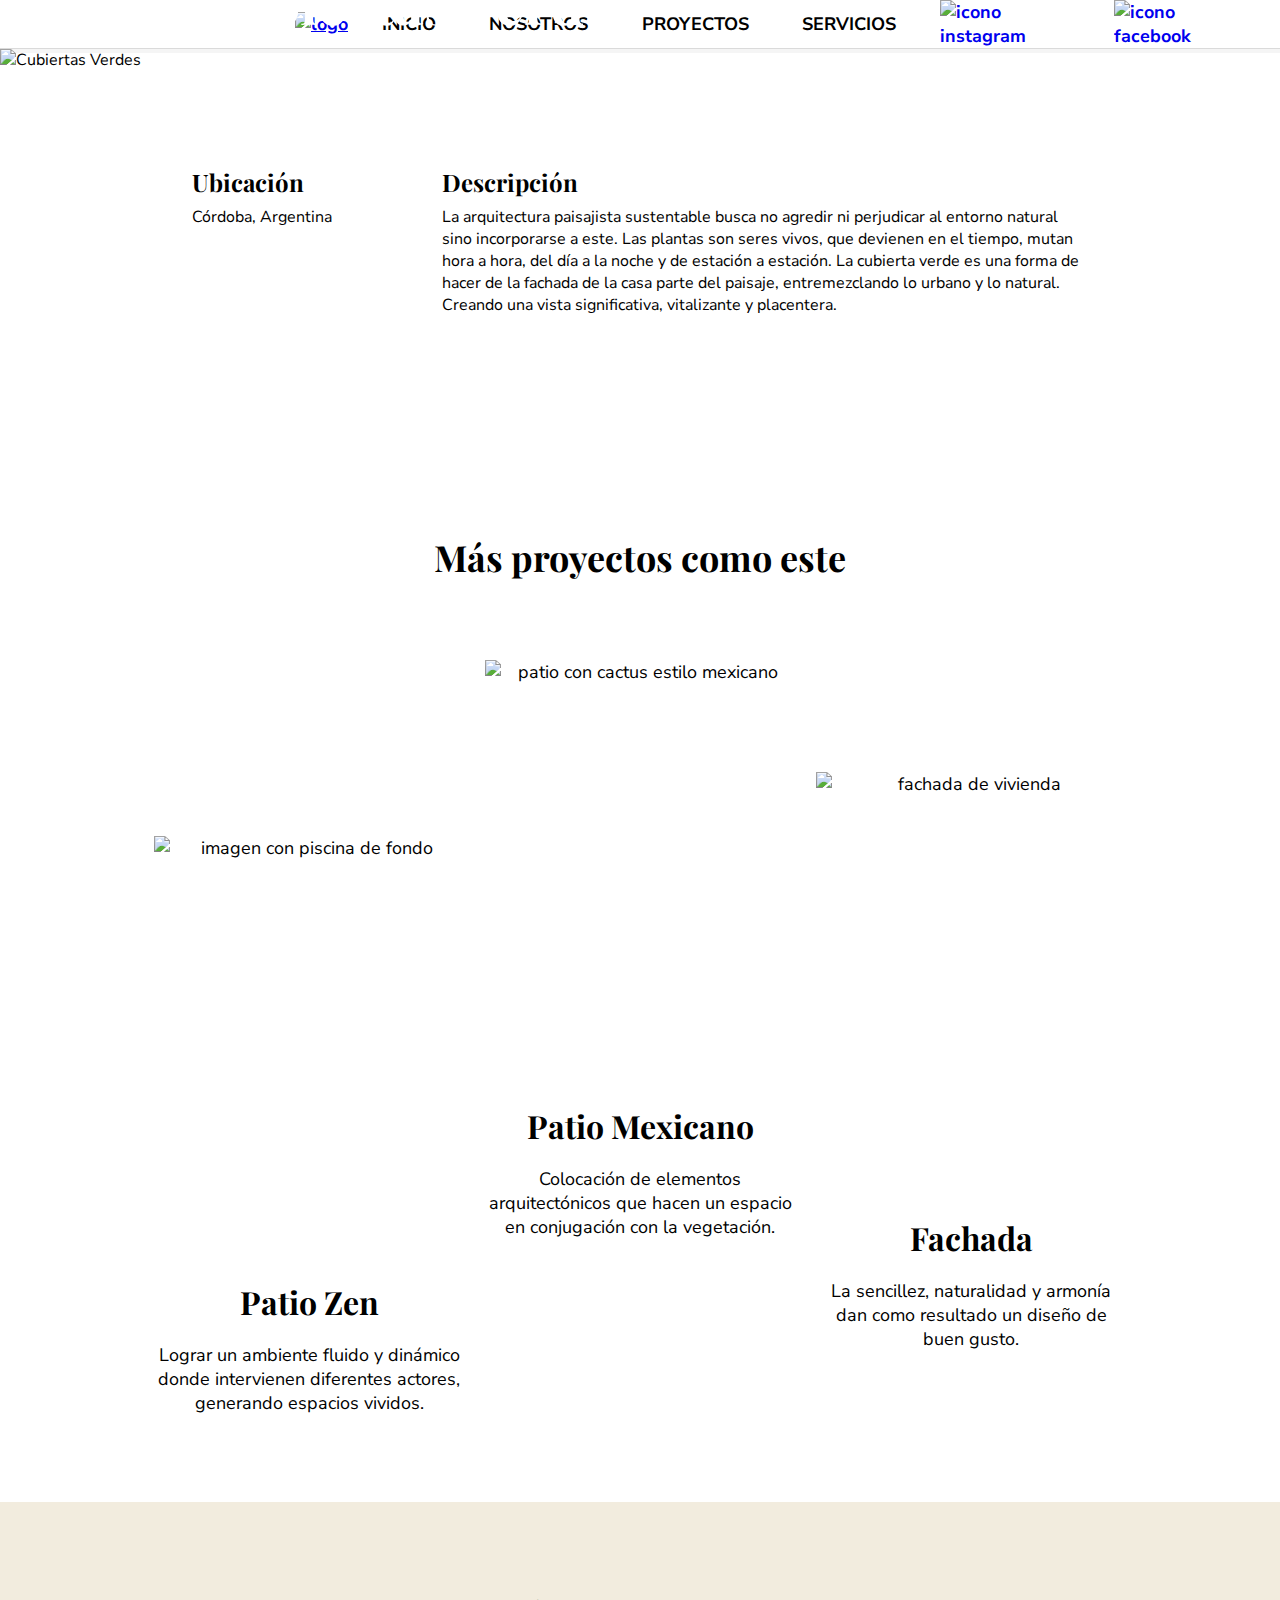
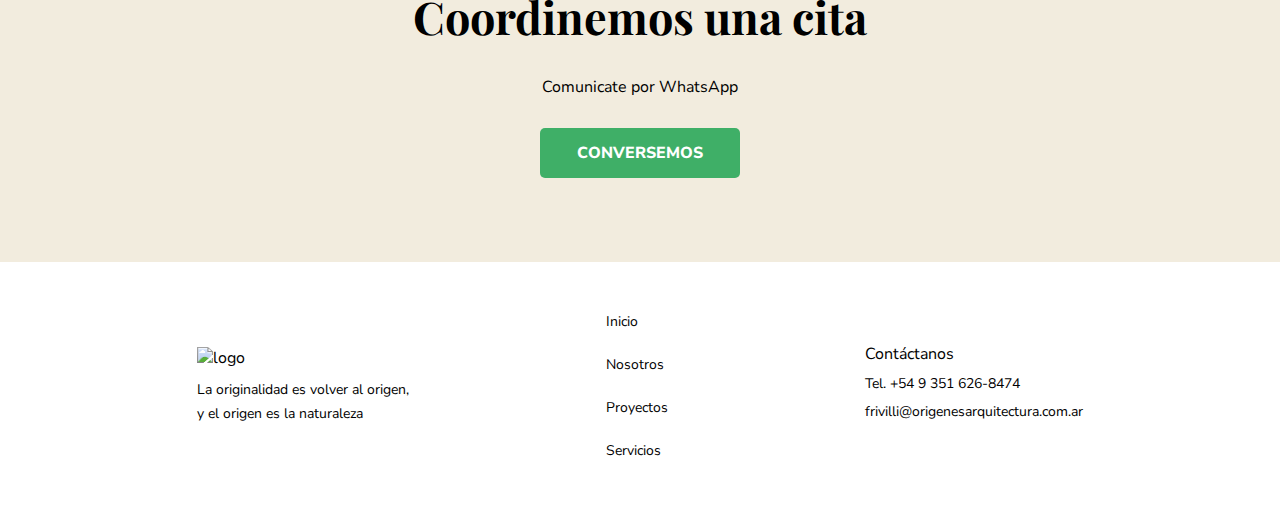
==== commit 25cf4ed4: "agregue alt en cards  de proyectos extendidos" ====
--- a/cubiertasverdes.html
+++ b/cubiertasverdes.html
@@ -65,14 +65,13 @@
     <div class="fotos">
         <img src="https://iili.io/MNxh2p.png" alt="">
         <img src="https://iili.io/MNxVEv.png" alt="">
-        <img src="https://iili.io/MNxEQa.png" alt="">
     </div>
     <div class="masProyectos">
         <h3>Más proyectos como este</h3>
         <div class="contenedorCards">
             <a href="patiozen.html">
                 <div class="cards card1">
-                    <img src="https://iili.io/MUddqx.jpg" alt="...">
+                    <img src="https://iili.io/MUddqx.jpg" alt="imagen con piscina de fondo">
                     <div>
                         <h5 class="g-tituloCards">Patio Zen</h5>
                         <p>Lograr un ambiente fluido y dinámico donde intervienen diferentes actores, generando espacios vividos.</p>
@@ -81,7 +80,7 @@
             </a>
             <a href="patiomexicano.html">
                 <div class="cards card2">
-                    <img src="https://iili.io/MUdjp9.jpg" alt="...">
+                    <img src="https://iili.io/MUdjp9.jpg" alt="patio con cactus estilo mexicano">
                     <div>
                         <h5 class="g-tituloCards">Patio Mexicano</h5>
                         <p>Colocación de elementos arquitectónicos que hacen un espacio en conjugación con la vegetación.</p>
@@ -90,7 +89,7 @@
             </a>
             <a href="fachada.html">
                 <div class="cards card3">
-                    <img src="https://iili.io/MUd20Q.jpg" alt="...">
+                    <img src="https://iili.io/MUd20Q.jpg" alt="fachada de vivienda">
                     <div>
                         <h5 class="g-tituloCards">Fachada</h5>
                         <p>La sencillez, naturalidad y armonía dan como resultado un diseño de buen gusto.</p>
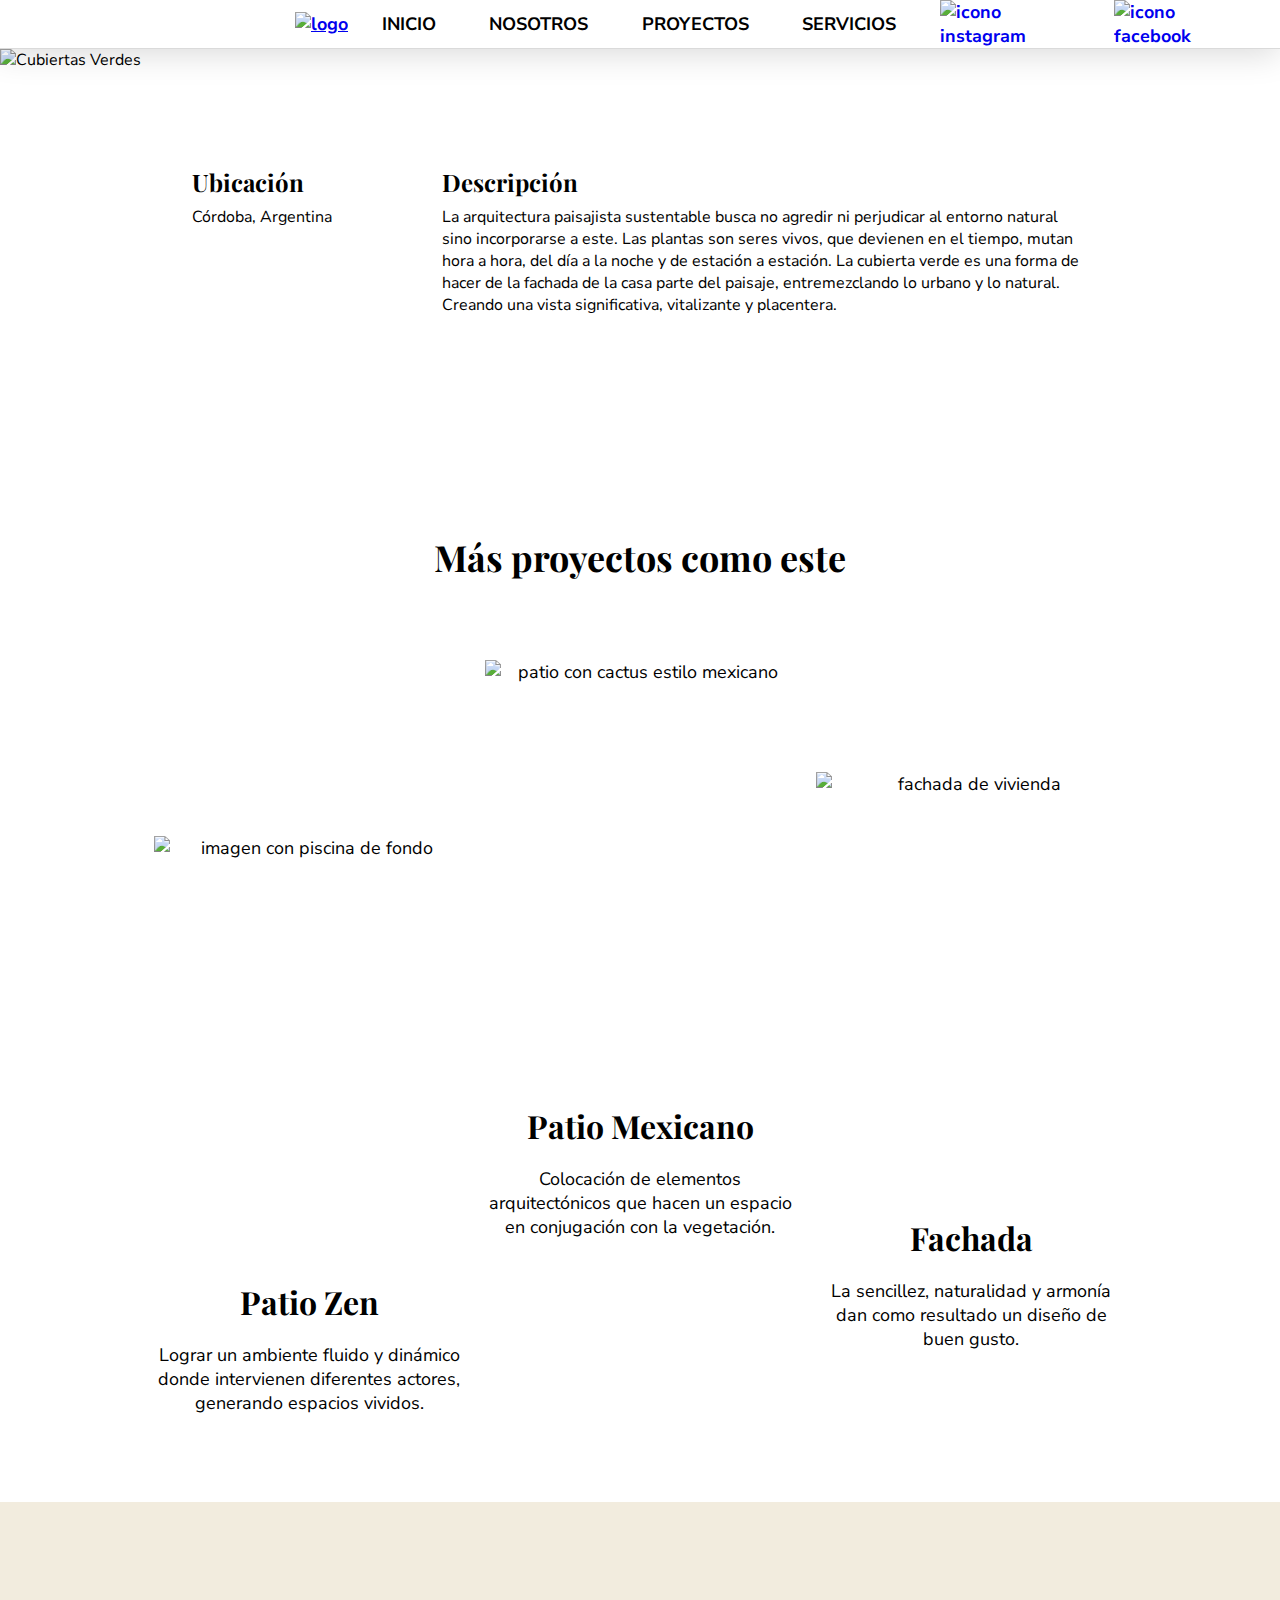
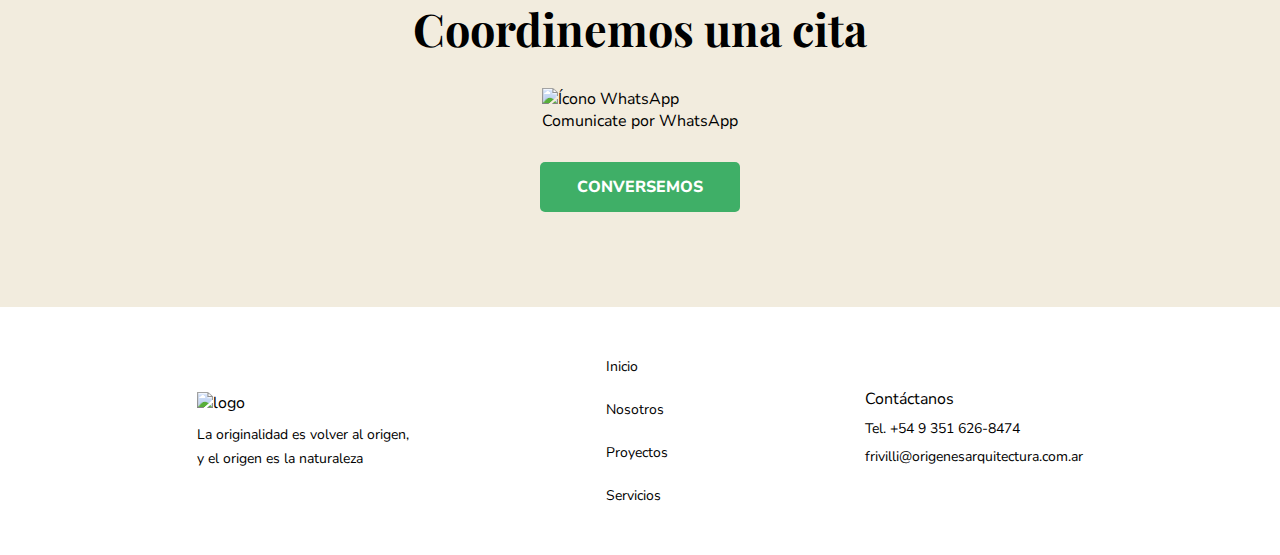
==== commit 6472a916: "agregue logo whatsapp" ====
--- a/cubiertasverdes.html
+++ b/cubiertasverdes.html
@@ -100,7 +100,10 @@
     </div>
     <div class="g-coordinemos-container">
         <h2 class="g-tituloSeccion">Coordinemos una cita</h2>
-        <p>Comunicate por WhatsApp</p>
+        <div class="wsp">
+            <img src="https://iili.io/VX9YfS.jpg" alt="Ícono WhatsApp">
+            <p>Comunicate por WhatsApp</p>
+        </div>
         <a href="https://n9.cl/padlv" target="_blank" rel="noopener noreferrer nofollow" class="g-button">Conversemos</a>
     </div>
     <footer>
--- a/css/proyectos.css
+++ b/css/proyectos.css
@@ -18,12 +18,14 @@
   text-align: center;
   line-height: 3rem;
 }
+
 @media (max-width: 828px) {
   .g-tituloPrincipal {
     margin-top: 44px;
     font-size: 36px;
   }
 }
+
 @media (max-width: 551px) {
   .g-tituloPrincipal {
     font-size: 32px;
@@ -34,6 +36,7 @@
   font-size: 45px;
   font-family: "Playfair Display", serif;
 }
+
 @media (max-width: 828px) {
   .g-tituloSeccion {
     font-size: 28px;
@@ -45,6 +48,7 @@
   font-family: "Playfair Display", serif;
   font-weight: 700;
 }
+
 @media (max-width: 828px) {
   .g-tituloCards {
     font-size: 24px;
@@ -98,7 +102,7 @@
 
 .g-coordinemos-container {
   width: 100%;
-  height: 40vh;
+  height: 45vh;
   background-color: #F2ECDE;
   display: -webkit-box;
   display: -ms-flexbox;
@@ -114,6 +118,7 @@
       -ms-flex-pack: center;
           justify-content: center;
 }
+
 .g-coordinemos-container > * {
   margin: 15px 0;
 }
@@ -122,15 +127,17 @@
   width: 100%;
   background: #F2ECDE;
 }
+
 .g-contacto :first-child {
   margin: 100px 0 11px 0;
 }
+
 .g-contacto :last-child {
   margin: 35px 0 120px 0;
 }
 
 /**Mixins y extends**/
-.proyecto .masProyectos, #p-nosotros #nosotros, #p-servicios #renovar, #p-servicios #arquitecturaGeneral, #p-servicios #principalServicios, #proyectos, #introProyectos, .g-contacto {
+.g-contacto, #introProyectos, #proyectos, #p-servicios #principalServicios, #p-servicios #arquitecturaGeneral, #p-servicios #renovar, #p-nosotros #nosotros, .proyecto .masProyectos {
   display: -webkit-box;
   display: -ms-flexbox;
   display: flex;
@@ -145,6 +152,14 @@
 }
 
 /**Nav**/
+nav {
+  position: -webkit-sticky;
+  position: sticky;
+  width: 100%;
+  background-color: #ffffff;
+  top: 0;
+}
+
 nav .cajaNav {
   font-family: "Nunito Sans", sans-serif;
   font-weight: 700;
@@ -155,10 +170,12 @@
   -webkit-box-pack: justify;
       -ms-flex-pack: justify;
           justify-content: space-between;
-  -webkit-box-shadow: 4px 4px whitesmoke;
-          box-shadow: 4px 4px whitesmoke;
+  box-shadow: -2px 4px 33px 1px rgba(0, 0, 0, 0.15);
+  -webkit-box-shadow: -2px 4px 33px 1px rgba(0, 0, 0, 0.15);
+  -moz-box-shadow: -2px 4px 33px 1px rgba(0, 0, 0, 0.15);
   border-bottom: 1px solid #dadada;
 }
+
 nav .cajaNav .barNav {
   margin: 0 10px 0 0;
   display: -webkit-box;
@@ -176,6 +193,7 @@
       -ms-flex-pack: space-evenly;
           justify-content: space-evenly;
 }
+
 nav .cajaNav .barNav li {
   display: -webkit-box;
   display: -ms-flexbox;
@@ -186,14 +204,17 @@
   padding: 0 20px;
   height: 100%;
 }
+
 nav .cajaNav .barNav li:hover {
   cursor: pointer;
 }
+
 nav .cajaNav .barNav li a {
   text-decoration: none;
   cursor: pointer;
   color: inherit;
 }
+
 nav .cajaNav .titNav {
   display: -webkit-box;
   display: -ms-flexbox;
@@ -208,13 +229,16 @@
   height: auto;
   width: 348px;
 }
+
 nav .cajaNav .titNav .toggle {
   display: none;
 }
+
 nav .cajaNav .titNav img {
   width: 110px;
   height: auto;
 }
+
 nav .cajaNav .botones {
   display: -webkit-box;
   display: -ms-flexbox;
@@ -227,16 +251,20 @@
           align-items: center;
   width: 340px;
 }
+
 nav .cajaNav .botones a {
   text-decoration: none;
   margin: 0 40px 0 0;
 }
+
 nav .cajaNav .toggle {
   display: none;
 }
+
 nav .navB {
   display: none;
 }
+
 @media (max-width: 828px) {
   nav {
     display: -webkit-box;
@@ -358,22 +386,26 @@
           justify-content: center;
   text-align: center;
 }
+
 #p-index #landing p {
   padding: 10px;
   margin: 20px 0;
   font-size: 18px;
 }
+
 @media (max-width: 828px) {
   #p-index #landing p {
     font-size: 16px;
   }
 }
+
 #p-index #landing img {
   margin: 20px 0;
   width: 100%;
   max-width: 1040px;
   height: auto;
 }
+
 #p-index #p-videos {
   background-color: #F2ECDE;
   height: auto;
@@ -392,20 +424,30 @@
       -ms-flex-pack: center;
           justify-content: center;
 }
+
 @media (max-width: 828px) {
   #p-index #p-videos {
     padding: 2rem 1rem;
   }
 }
+
 #p-index #p-videos h2 {
   text-align: center;
   margin-bottom: 2rem;
-}
+  padding: 0 20%;
+}
+
+@media (max-width: 828px) {
+  #p-index #p-videos h2 {
+    padding: 0;
+  }
+}
+
 #p-index #p-videos .container {
   display: -webkit-box;
   display: -ms-flexbox;
   display: flex;
-  padding: 0 20vw;
+  padding: 0 2rem;
   -webkit-box-pack: center;
       -ms-flex-pack: center;
           justify-content: center;
@@ -413,7 +455,9 @@
       -ms-flex-align: center;
           align-items: center;
   margin: 1rem 0;
-}
+  max-width: 800px;
+}
+
 @media (max-width: 828px) {
   #p-index #p-videos .container {
     -webkit-box-orient: vertical;
@@ -423,29 +467,35 @@
     padding: 0;
   }
 }
+
 @media (max-width: 551px) {
-  #p-index #p-videos .container .video {
+  #p-index #p-videos .container .img-new {
     width: 300px;
     height: auto;
   }
 }
-#p-index #p-videos .top .video {
+
+#p-index #p-videos .top .img-new {
   margin-right: 1rem;
 }
-@media (max-width: 828px) {
-  #p-index #p-videos .top .video {
+
+@media (max-width: 828px) {
+  #p-index #p-videos .top .img-new {
     margin: 0;
   }
 }
+
 #p-index #p-videos .top p {
   margin-left: 1rem;
 }
+
 @media (max-width: 828px) {
   #p-index #p-videos .top p {
     margin: 0;
     margin-top: 1rem;
   }
 }
+
 @media (max-width: 828px) {
   #p-index #p-videos .bottom {
     -webkit-box-orient: vertical;
@@ -454,23 +504,28 @@
             flex-direction: column-reverse;
   }
 }
-#p-index #p-videos .bottom .video {
+
+#p-index #p-videos .bottom .img-new {
   margin-left: 1rem;
 }
-@media (max-width: 828px) {
-  #p-index #p-videos .bottom .video {
+
+@media (max-width: 828px) {
+  #p-index #p-videos .bottom .img-new {
     margin: 0;
   }
 }
+
 #p-index #p-videos .bottom p {
   margin-right: 1rem;
 }
+
 @media (max-width: 828px) {
   #p-index #p-videos .bottom p {
     margin: 0;
     margin-top: 1rem;
   }
 }
+
 #p-index #p-contactanos {
   background-color: #F2ECDE;
   display: -webkit-box;
@@ -488,11 +543,13 @@
           justify-content: center;
   padding: 3rem 0;
 }
+
 @media (max-width: 828px) {
   #p-index #p-contactanos h2 {
     font-size: 36px;
   }
 }
+
 #p-index #p-contactanos .container {
   display: -webkit-box;
   display: -ms-flexbox;
@@ -501,6 +558,7 @@
       -ms-flex-align: center;
           align-items: center;
 }
+
 @media (max-width: 551px) {
   #p-index #p-contactanos .container {
     -webkit-box-orient: vertical;
@@ -509,34 +567,41 @@
             flex-direction: column;
   }
 }
+
 #p-index #p-contactanos .container .logo {
   width: 50%;
   height: auto;
   margin-right: 1.5rem;
 }
+
 @media (max-width: 551px) {
   #p-index #p-contactanos .container .logo {
     display: none;
   }
 }
+
 #p-index #p-contactanos .container .datos {
   margin-left: 1.5rem;
 }
+
 @media (max-width: 551px) {
   #p-index #p-contactanos .container .datos {
     margin: 1rem 0 0 0;
     text-align: center;
   }
 }
+
 #p-index #p-contactanos .container .datos h4 {
   font-size: 32px;
   font-family: "Playfair Display", serif;
 }
+
 @media (max-width: 828px) {
   #p-index #p-contactanos .container .datos h4 {
     font-size: 24px;
   }
 }
+
 #p-index #p-contactanos .container .datos .iconos .linea {
   display: -webkit-box;
   display: -ms-flexbox;
@@ -546,6 +611,7 @@
           align-items: center;
   margin-top: 2rem;
 }
+
 #p-index #p-contactanos .container .datos .iconos .linea p {
   margin-left: 1rem;
 }
@@ -554,12 +620,15 @@
 #introProyectos {
   padding-bottom: 2rem;
 }
+
 #introProyectos h2 {
-  margin: 31px 0 72px 0;
-}
+  margin: 31px 0 60px 0;
+}
+
 #introProyectos p {
   margin: 20px;
 }
+
 #introProyectos .contenedorCards {
   display: -webkit-box;
   display: -ms-flexbox;
@@ -571,6 +640,7 @@
   -ms-flex-wrap: nowrap;
       flex-wrap: nowrap;
 }
+
 #introProyectos .contenedorCards .cards {
   display: -webkit-box;
   display: -ms-flexbox;
@@ -585,18 +655,21 @@
   padding: 10px;
   font-size: 18px;
 }
+
 #introProyectos .contenedorCards .cards img {
   width: auto;
   height: 424px;
   -o-object-fit: cover;
      object-fit: cover;
 }
+
 @media (max-width: 1052px) {
   #introProyectos .contenedorCards .cards {
     max-width: 256px;
     font-size: 16px;
   }
 }
+
 @media (max-width: 828px) {
   #introProyectos .contenedorCards {
     -webkit-box-pack: center;
@@ -609,6 +682,7 @@
     max-width: 256px;
   }
 }
+
 @media (max-width: 551px) {
   #introProyectos .contenedorCards {
     display: -webkit-box;
@@ -623,18 +697,22 @@
     max-width: 328px;
   }
 }
+
 #introProyectos .contenedorCards h5 {
   margin-top: 20px;
 }
+
 #introProyectos .contenedorCards .card1 {
   margin-top: 192px;
 }
+
 #introProyectos .contenedorCards .card3 {
   margin-top: 120px;
 }
+
 @media (max-width: 827px) {
   #introProyectos .contenedorCards .card1,
-#introProyectos .contenedorCards .card3 {
+  #introProyectos .contenedorCards .card3 {
     margin-top: 0;
   }
 }
@@ -643,23 +721,28 @@
 #proyectos h1 {
   margin-bottom: 48px;
 }
+
 #proyectos p {
   max-width: 686px;
   margin-bottom: 48px;
   font-size: 18px;
 }
+
 @media (max-width: 828px) {
   #proyectos p {
     font-size: 16px;
   }
 }
+
 #proyectos a {
   text-decoration: none;
   color: #000;
 }
+
 #proyectos a:visited {
   color: #000;
 }
+
 #proyectos .contenedorCards {
   display: -webkit-box;
   display: -ms-flexbox;
@@ -677,6 +760,7 @@
       -ms-flex-pack: center;
           justify-content: center;
 }
+
 #proyectos .contenedorCards .cards {
   display: -webkit-box;
   display: -ms-flexbox;
@@ -691,18 +775,21 @@
   padding: 10px;
   font-size: 18px;
 }
+
 #proyectos .contenedorCards .cards img {
   width: auto;
   height: 424px;
   -o-object-fit: cover;
      object-fit: cover;
 }
+
 @media (max-width: 1052px) {
   #proyectos .contenedorCards .cards {
     max-width: 256px;
     font-size: 16px;
   }
 }
+
 @media (max-width: 828px) {
   #proyectos .contenedorCards {
     -webkit-box-pack: center;
@@ -715,6 +802,7 @@
     max-width: 256px;
   }
 }
+
 @media (max-width: 551px) {
   #proyectos .contenedorCards {
     display: -webkit-box;
@@ -729,26 +817,32 @@
     max-width: 328px;
   }
 }
+
 #proyectos .contenedorCards h5 {
   margin: 28px 0 28px 0;
 }
+
 #proyectos .contenedorCards .card5 {
   margin-top: -70px;
 }
+
 #proyectos .contenedorCards .card1,
 #proyectos .contenedorCards .card4 {
   margin-top: 106px;
 }
+
 #proyectos .contenedorCards .card3,
 #proyectos .contenedorCards .card6 {
   margin-top: 42px;
 }
+
 #proyectos .contenedorCards .underline {
   font-size: 18px;
   font-weight: 400;
   color: #3FAF67;
   text-decoration: underline;
 }
+
 @media (max-width: 827px) {
   #proyectos .contenedorCards .cards {
     margin-top: 0;
@@ -759,6 +853,7 @@
 #p-servicios #principalServicios h1 {
   margin-bottom: 28px;
 }
+
 #p-servicios #principalServicios img {
   width: 100%;
   height: auto;
@@ -767,18 +862,22 @@
   max-height: 424px;
   margin: 30px 0 67px 0;
 }
+
 #p-servicios #principalServicios .textBox {
   max-width: 650px;
   margin-top: 25px;
 }
+
 #p-servicios #principalServicios p {
   font-size: 18px;
 }
+
 @media (max-width: 828px) {
   #p-servicios #principalServicios p {
     font-size: 16px;
   }
 }
+
 #p-servicios #principalServicios .contenedorCards {
   display: -webkit-box;
   display: -ms-flexbox;
@@ -789,7 +888,9 @@
           flex-direction: row;
   -ms-flex-wrap: nowrap;
       flex-wrap: nowrap;
-}
+  padding-bottom: 50px;
+}
+
 #p-servicios #principalServicios .contenedorCards .cards {
   display: -webkit-box;
   display: -ms-flexbox;
@@ -804,18 +905,21 @@
   padding: 10px;
   font-size: 18px;
 }
+
 #p-servicios #principalServicios .contenedorCards .cards img {
   width: auto;
   height: 424px;
   -o-object-fit: cover;
      object-fit: cover;
 }
+
 @media (max-width: 1052px) {
   #p-servicios #principalServicios .contenedorCards .cards {
     max-width: 190px;
     font-size: 16px;
   }
 }
+
 @media (max-width: 828px) {
   #p-servicios #principalServicios .contenedorCards {
     -webkit-box-pack: center;
@@ -828,6 +932,7 @@
     max-width: 256px;
   }
 }
+
 @media (max-width: 551px) {
   #p-servicios #principalServicios .contenedorCards {
     display: -webkit-box;
@@ -842,27 +947,33 @@
     max-width: 328px;
   }
 }
+
 #p-servicios #principalServicios .contenedorCards .segundoContenedor {
   display: -webkit-box;
   display: -ms-flexbox;
   display: flex;
 }
+
 #p-servicios #principalServicios .contenedorCards .segundoContenedor .cardImg {
   margin-bottom: 21px;
 }
+
 #p-servicios #principalServicios .contenedorCards .segundoContenedor .card2,
 #p-servicios #principalServicios .contenedorCards .segundoContenedor .card4 {
   margin-top: 160px;
 }
+
 @media (max-width: 828px) {
   #p-servicios #principalServicios .contenedorCards .segundoContenedor .card2,
-#p-servicios #principalServicios .contenedorCards .segundoContenedor .card4 {
+  #p-servicios #principalServicios .contenedorCards .segundoContenedor .card4 {
     margin-top: 0;
   }
 }
+
 #p-servicios #principalServicios .contenedorCards .segundoContenedor h3 {
   margin-bottom: 8px;
 }
+
 @media (max-width: 551px) {
   #p-servicios #principalServicios .contenedorCards .segundoContenedor {
     -webkit-box-orient: vertical;
@@ -871,13 +982,16 @@
             flex-direction: column;
   }
 }
+
 #p-servicios #arquitecturaGeneral {
   background-color: #F2ECDE;
   padding: 60px;
 }
+
 #p-servicios #arquitecturaGeneral h2 {
   margin-bottom: 56px;
 }
+
 #p-servicios #arquitecturaGeneral .contenedorArquitectura {
   display: -webkit-box;
   display: -ms-flexbox;
@@ -887,28 +1001,33 @@
           align-items: center;
   text-align: start;
 }
+
 #p-servicios #arquitecturaGeneral .contenedorArquitectura img {
   width: 100%;
   height: auto;
   max-width: 508px;
   margin-right: 10px;
 }
+
 #p-servicios #arquitecturaGeneral .contenedorArquitectura p {
   width: 100%;
   height: auto;
   max-width: 508px;
   font-size: 16px;
 }
+
 @media (max-width: 1052px) {
   #p-servicios #arquitecturaGeneral .contenedorArquitectura img {
     max-width: 400px;
   }
 }
+
 @media (max-width: 828px) {
   #p-servicios #arquitecturaGeneral .contenedorArquitectura img {
     max-width: 256px;
   }
 }
+
 @media (max-width: 600px) {
   #p-servicios #arquitecturaGeneral {
     padding: 58px 16px 64px 16px;
@@ -925,6 +1044,7 @@
     max-width: 328px;
   }
 }
+
 #p-servicios #renovar .imagen {
   display: -webkit-box;
   display: -ms-flexbox;
@@ -937,6 +1057,7 @@
       flex-wrap: nowrap;
   margin-top: 48px;
 }
+
 #p-servicios #renovar .imagen .contenedorImagen {
   display: -webkit-box;
   display: -ms-flexbox;
@@ -944,6 +1065,7 @@
   -ms-flex-wrap: nowrap;
       flex-wrap: nowrap;
 }
+
 #p-servicios #renovar .imagen .contenedorImagen img {
   max-width: 508px;
   width: 100%;
@@ -952,14 +1074,17 @@
      object-fit: cover;
   padding: 10px;
 }
+
 #p-servicios #renovar .imagen .contenedorImagen :first-child {
   margin-top: 104px;
 }
+
 @media (max-width: 1052px) {
   #p-servicios #renovar .imagen .contenedorImagen img {
     max-width: 400px;
   }
 }
+
 @media (max-width: 828px) {
   #p-servicios #renovar .imagen .contenedorImagen :first-child {
     margin-top: 0;
@@ -968,6 +1093,7 @@
     max-width: 352px;
   }
 }
+
 @media (max-width: 740px) {
   #p-servicios #renovar .imagen .contenedorImagen :first-child {
     margin-top: 0;
@@ -976,6 +1102,7 @@
     max-width: 256px;
   }
 }
+
 @media (max-width: 600px) {
   #p-servicios #renovar .imagen {
     -webkit-box-orient: vertical;
@@ -996,17 +1123,20 @@
     max-width: 328px;
   }
 }
+
 #p-servicios #renovar .texto :first-child {
   font-family: "Playfair Display", serif;
   font-size: 32px;
   font-weight: 700;
   margin: 102px 0 24px 0;
 }
+
 #p-servicios #renovar .texto :last-child {
   font-size: 18px;
   max-width: 508px;
   margin-bottom: 120px;
 }
+
 @media (max-width: 828px) {
   #p-servicios #renovar .texto :last-child {
     font-size: 16px;
@@ -1026,26 +1156,31 @@
       -ms-flex-align: center;
           align-items: center;
 }
+
 #p-nosotros #nosotros #landing h1 {
   margin-bottom: 20px;
   line-height: 4rem;
 }
+
 @media (max-width: 551px) {
   #p-nosotros #nosotros #landing h1 {
     line-height: 2.5rem;
   }
 }
+
 @media (max-width: 551px) {
   #p-nosotros #nosotros #landing h1 {
     line-height: 3.25rem;
   }
 }
+
 #p-nosotros #nosotros #landing img {
   margin: 20px 0;
   width: 90%;
   max-width: 1040px;
   height: auto;
 }
+
 #p-nosotros #nosotros #sobreNosotros {
   display: -webkit-box;
   display: -ms-flexbox;
@@ -1056,9 +1191,11 @@
           flex-direction: column;
   margin-bottom: 72px;
 }
+
 #p-nosotros #nosotros #sobreNosotros h2 {
   margin: 150px 0 48px 0;
 }
+
 #p-nosotros #nosotros .container {
   display: -webkit-box;
   display: -ms-flexbox;
@@ -1071,26 +1208,31 @@
       -ms-flex-align: center;
           align-items: center;
 }
+
 #p-nosotros #nosotros .container .video {
   width: 350px;
   height: auto;
 }
+
 @media (max-width: 551px) {
   #p-nosotros #nosotros .container .video {
     width: 300px;
   }
 }
+
 #p-nosotros #nosotros .container p {
   max-width: 420px;
   text-align: start;
   margin: 30px;
   font-size: 16px;
 }
+
 @media (max-width: 828px) {
   #p-nosotros #nosotros #sobreNosotros h2 {
     margin: 50px 0 24px 0;
   }
 }
+
 @media (max-width: 828px) and (max-width: 828px) {
   #p-nosotros #nosotros .container {
     -webkit-box-orient: vertical;
@@ -1187,6 +1329,7 @@
   height: 248px;
   font-size: 16px;
 }
+
 footer :first-child {
   display: -webkit-box;
   display: -ms-flexbox;
@@ -1196,15 +1339,18 @@
       -ms-flex-direction: column;
           flex-direction: column;
 }
+
 footer :first-child img {
   max-width: 76px;
   width: 100%;
   height: auto;
   margin-bottom: 9px;
 }
+
 footer :first-child p {
   line-height: 24px;
 }
+
 footer :nth-child(2) {
   font-size: 14px;
   display: -webkit-box;
@@ -1215,18 +1361,22 @@
       -ms-flex-direction: column;
           flex-direction: column;
 }
+
 footer :nth-child(2) a {
   text-decoration: none;
   color: #000;
   margin: 12px 0 12px 0;
 }
+
 footer :last-child p {
   margin-bottom: 9px;
 }
+
 footer :last-child :nth-child(2),
 footer :last-child :last-child {
   font-size: 14px;
 }
+
 @media (max-width: 828px) {
   footer {
     -webkit-box-orient: vertical;
@@ -1259,6 +1409,7 @@
   font-weight: 700;
   padding-bottom: 8px;
 }
+
 @media (max-width: 828px) {
   .g-tituloInfo {
     font-size: 24px;
@@ -1270,6 +1421,7 @@
   font-size: 45px;
   font-family: "Playfair Display", serif;
 }
+
 @media (max-width: 828px) {
   .g-tituloSeccion {
     font-size: 28px;
@@ -1292,7 +1444,7 @@
 
 .g-coordinemos-container {
   width: 100%;
-  height: 40vh;
+  height: 45vh;
   background-color: #F2ECDE;
   display: -webkit-box;
   display: -ms-flexbox;
@@ -1308,6 +1460,7 @@
       -ms-flex-pack: center;
           justify-content: center;
 }
+
 .g-coordinemos-container > * {
   margin: 15px 0;
 }
@@ -1315,10 +1468,12 @@
 .proyecto {
   width: 100vw;
 }
+
 .proyecto .g-title {
   height: 10vh;
   display: none;
 }
+
 @media (max-width: 828px) {
   .proyecto .g-title {
     display: -webkit-box;
@@ -1336,19 +1491,24 @@
             justify-content: center;
   }
 }
+
 .proyecto .g-title h2 {
   font-size: 32px;
   font-family: "Playfair Display", serif;
 }
+
 .proyecto .g-hero-img-container {
   width: 100%;
   height: auto;
   position: relative;
-}
+  z-index: -1;
+}
+
 .proyecto .g-hero-img-container .g-hero-img {
   width: 100%;
   height: auto;
 }
+
 .proyecto .g-hero-img-container .g-hero-title {
   position: absolute;
   bottom: 2rem;
@@ -1357,11 +1517,13 @@
   font-size: 57px;
   font-family: "Playfair Display", serif;
 }
+
 @media (max-width: 828px) {
   .proyecto .g-hero-img-container .g-hero-title {
     display: none;
   }
 }
+
 .proyecto .g-info-container {
   display: -webkit-box;
   display: -ms-flexbox;
@@ -1374,6 +1536,7 @@
   height: auto;
   padding: 10px 15vw;
 }
+
 .proyecto .g-info-container .g-info {
   display: -webkit-box;
   display: -ms-flexbox;
@@ -1384,6 +1547,7 @@
   width: 100%;
   height: auto;
 }
+
 @media (max-width: 600px) {
   .proyecto .g-info-container .g-info {
     -webkit-box-orient: vertical;
@@ -1392,38 +1556,46 @@
             flex-direction: column;
   }
 }
+
 .proyecto .g-info-container .g-info .container-left {
   -webkit-box-flex: 1;
       -ms-flex: 1;
           flex: 1;
   padding-right: 35px;
 }
+
 .proyecto .g-info-container .g-info .container-right {
   -webkit-box-flex: 3;
       -ms-flex: 3;
           flex: 3;
 }
+
 .proyecto .g-info-container .g-info .ubicacion {
   margin-bottom: 20px;
 }
+
 .proyecto .g-info-container .g-info .descripcion {
   margin-bottom: 20px;
 }
+
 .proyecto .fotos {
   width: 100%;
   height: auto;
   padding: 0 15vw;
 }
+
 .proyecto .fotos > * {
   margin-bottom: 20px;
   width: 100%;
   height: auto;
 }
+
 .proyecto .masProyectos h3 {
   font-family: "Playfair Display", serif;
   font-size: 36px;
   margin: 76px 0 69px 0;
 }
+
 .proyecto .masProyectos .contenedorCards {
   margin-bottom: 77px;
   display: -webkit-box;
@@ -1436,6 +1608,7 @@
   -ms-flex-wrap: nowrap;
       flex-wrap: nowrap;
 }
+
 .proyecto .masProyectos .contenedorCards .cards {
   display: -webkit-box;
   display: -ms-flexbox;
@@ -1450,18 +1623,21 @@
   padding: 10px;
   font-size: 18px;
 }
+
 .proyecto .masProyectos .contenedorCards .cards img {
   width: auto;
   height: 424px;
   -o-object-fit: cover;
      object-fit: cover;
 }
+
 @media (max-width: 1052px) {
   .proyecto .masProyectos .contenedorCards .cards {
     max-width: 270px;
     font-size: 16px;
   }
 }
+
 @media (max-width: 828px) {
   .proyecto .masProyectos .contenedorCards {
     -webkit-box-pack: center;
@@ -1474,6 +1650,7 @@
     max-width: 256px;
   }
 }
+
 @media (max-width: 551px) {
   .proyecto .masProyectos .contenedorCards {
     display: -webkit-box;
@@ -1488,26 +1665,31 @@
     max-width: 328px;
   }
 }
+
 .proyecto .masProyectos .contenedorCards a {
   text-decoration: none;
   color: #000;
 }
+
 .proyecto .masProyectos .contenedorCards h5 {
   margin-top: 20px;
   margin-bottom: 20px;
 }
+
 .proyecto .masProyectos .contenedorCards .card1 {
   margin-top: 176px;
 }
+
 .proyecto .masProyectos .contenedorCards .card3 {
   margin-top: 112px;
 }
+
 @media (max-width: 767px) {
   .proyecto .masProyectos h3 {
     font-size: 28px;
   }
   .proyecto .masProyectos .contenedorCards .card1,
-.proyecto .masProyectos .contenedorCards .card3 {
+  .proyecto .masProyectos .contenedorCards .card3 {
     margin-top: 0;
   }
 }
@@ -1522,10 +1704,12 @@
   -webkit-box-pack: justify;
       -ms-flex-pack: justify;
           justify-content: space-between;
-  -webkit-box-shadow: 4px 4px whitesmoke;
-          box-shadow: 4px 4px whitesmoke;
+  box-shadow: -2px 4px 33px 1px rgba(0, 0, 0, 0.15);
+  -webkit-box-shadow: -2px 4px 33px 1px rgba(0, 0, 0, 0.15);
+  -moz-box-shadow: -2px 4px 33px 1px rgba(0, 0, 0, 0.15);
   border-bottom: 1px solid #dadada;
 }
+
 nav .cajaNav .barNav {
   margin: 0 10px 0 0;
   display: -webkit-box;
@@ -1543,6 +1727,7 @@
       -ms-flex-pack: space-evenly;
           justify-content: space-evenly;
 }
+
 nav .cajaNav .barNav li {
   display: -webkit-box;
   display: -ms-flexbox;
@@ -1553,14 +1738,17 @@
   padding: 0 20px;
   height: 100%;
 }
+
 nav .cajaNav .barNav li:hover {
   cursor: pointer;
 }
+
 nav .cajaNav .barNav li a {
   text-decoration: none;
   cursor: pointer;
   color: inherit;
 }
+
 nav .cajaNav .titNav {
   display: -webkit-box;
   display: -ms-flexbox;
@@ -1575,13 +1763,16 @@
   height: auto;
   width: 348px;
 }
+
 nav .cajaNav .titNav .toggle {
   display: none;
 }
+
 nav .cajaNav .titNav img {
   width: 110px;
   height: auto;
 }
+
 nav .cajaNav .botones {
   display: -webkit-box;
   display: -ms-flexbox;
@@ -1594,16 +1785,20 @@
           align-items: center;
   width: 340px;
 }
+
 nav .cajaNav .botones a {
   text-decoration: none;
   margin: 0 40px 0 0;
 }
+
 nav .cajaNav .toggle {
   display: none;
 }
+
 nav .navB {
   display: none;
 }
+
 @media (max-width: 828px) {
   nav {
     display: -webkit-box;
@@ -1705,4 +1900,5 @@
   nav .cerrado {
     display: none !important;
   }
-}/*# sourceMappingURL=proyectos.css.map */+}
+/*# sourceMappingURL=proyectos.css.map */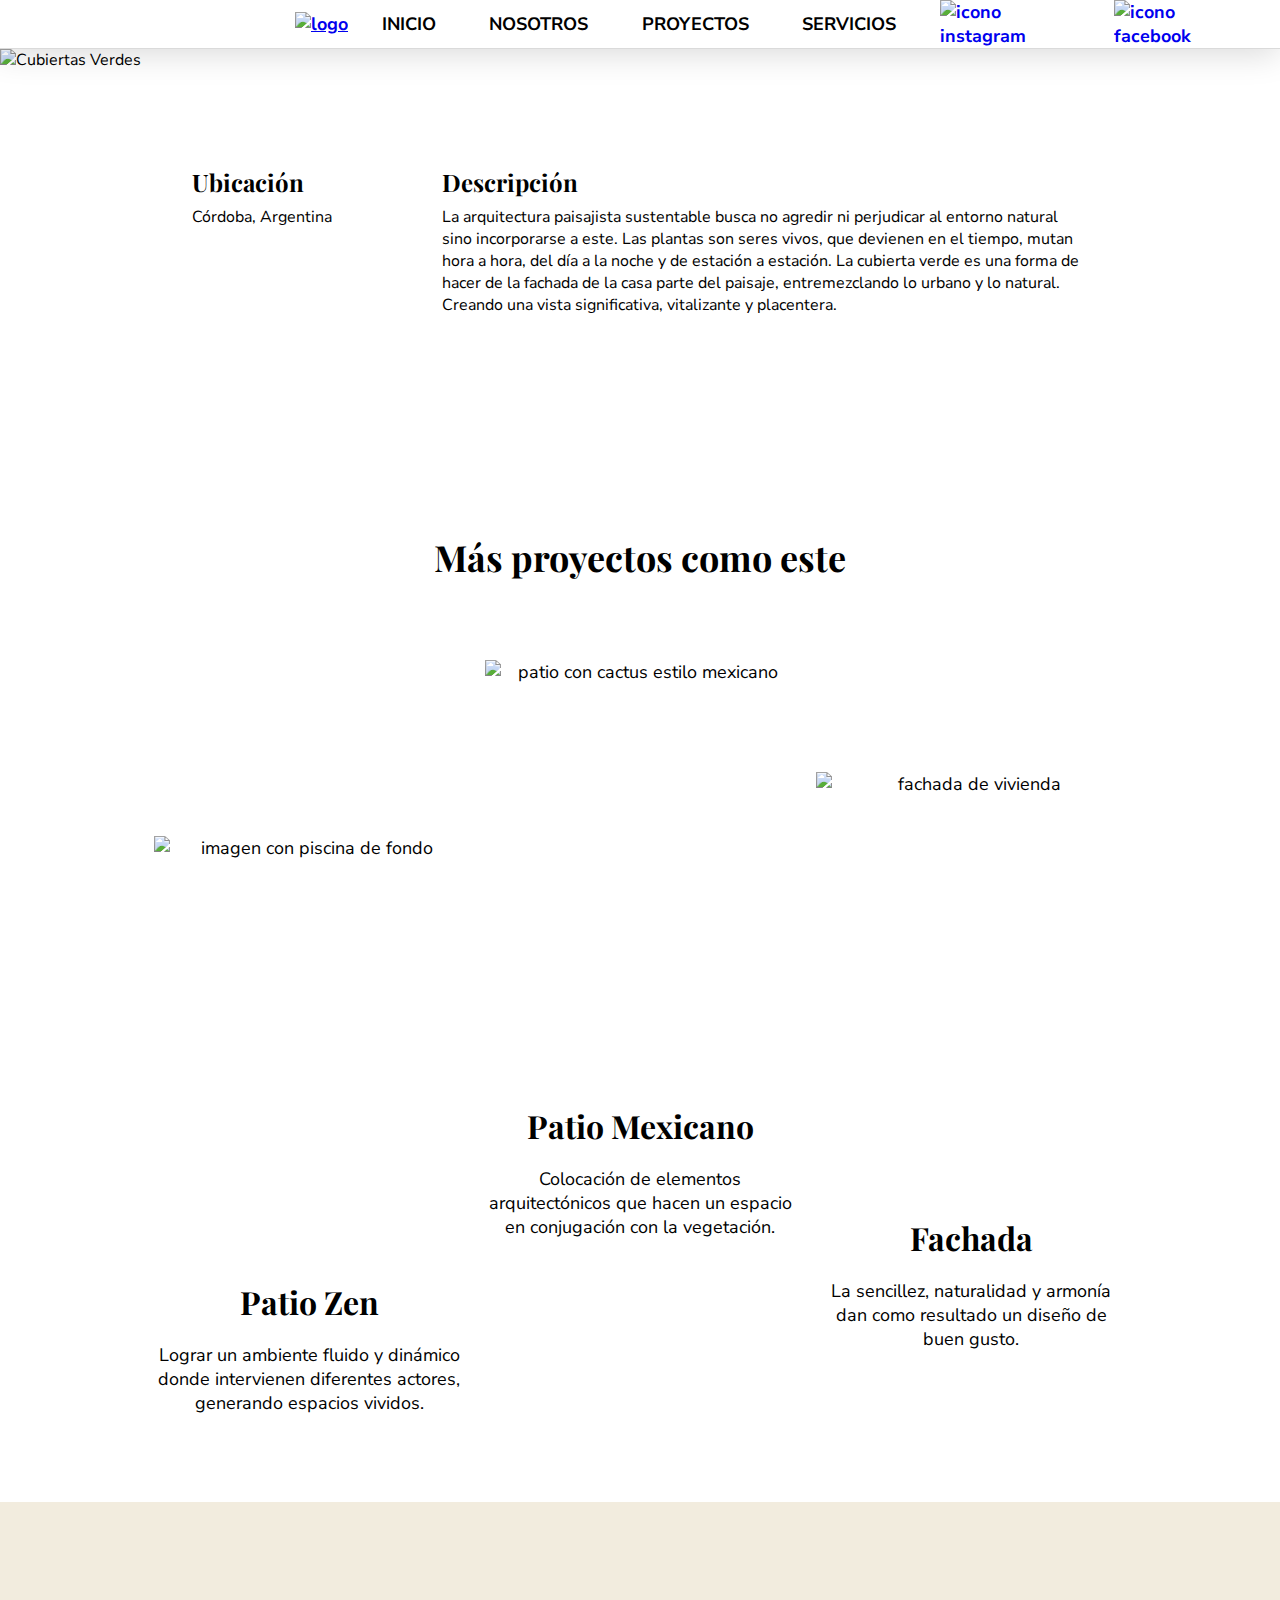
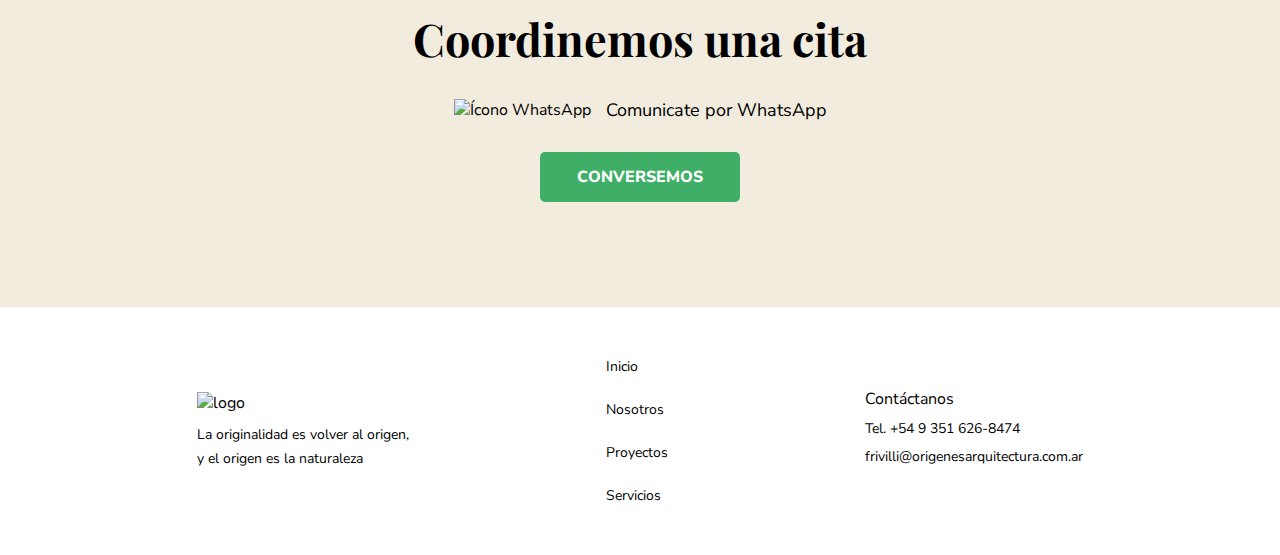
==== commit 684d7502: "Añadir meta" ====
--- a/cubiertasverdes.html
+++ b/cubiertasverdes.html
@@ -5,6 +5,8 @@
     <meta http-equiv="X-UA-Compatible" content="IE=edge">
     <meta name="viewport" content="width=device-width, initial-scale=1.0">
     <title>PROYECTO | Cubiertas Verdes</title>
+    <meta name="description" content="Cubiertas Verdes, un proyecto de Orígenes Arquitectura">
+    <meta name="keywords" content="ARQUITECTURA, EDIFICIO, DISEÑO, ESTUDIO, PAISAJISTA, AMBIENTE, ORIGEN, PROYECTO, CUBIERTAS">
     <link rel="stylesheet" href="css/proyectos.css">
     <link rel="stylesheet" href="https://cdnjs.cloudflare.com/ajax/libs/font-awesome/6.1.1/css/all.min.css">
 </head>
--- a/css/proyectos.css
+++ b/css/proyectos.css
@@ -123,21 +123,29 @@
   margin: 15px 0;
 }
 
-.g-contacto {
-  width: 100%;
-  background: #F2ECDE;
-}
-
-.g-contacto :first-child {
-  margin: 100px 0 11px 0;
-}
-
-.g-contacto :last-child {
-  margin: 35px 0 120px 0;
+.g-coordinemos-container .wsp {
+  display: -webkit-box;
+  display: -ms-flexbox;
+  display: flex;
+  -webkit-box-orient: horizontal;
+  -webkit-box-direction: normal;
+      -ms-flex-direction: row;
+          flex-direction: row;
+  -webkit-box-align: center;
+      -ms-flex-align: center;
+          align-items: center;
+}
+
+.g-coordinemos-container .wsp :first-child {
+  margin-right: 15px;
+}
+
+.g-coordinemos-container .wsp :last-child {
+  font-size: 18px;
 }
 
 /**Mixins y extends**/
-.g-contacto, #introProyectos, #proyectos, #p-servicios #principalServicios, #p-servicios #arquitecturaGeneral, #p-servicios #renovar, #p-nosotros #nosotros, .proyecto .masProyectos {
+#introProyectos, #proyectos, #p-servicios #principalServicios, #p-servicios #arquitecturaGeneral, #p-servicios #renovar, #p-nosotros #nosotros, .proyecto .masProyectos {
   display: -webkit-box;
   display: -ms-flexbox;
   display: flex;
@@ -1045,6 +1053,10 @@
   }
 }
 
+#p-servicios #renovar {
+  padding-bottom: 50px;
+}
+
 #p-servicios #renovar .imagen {
   display: -webkit-box;
   display: -ms-flexbox;
@@ -1128,13 +1140,12 @@
   font-family: "Playfair Display", serif;
   font-size: 32px;
   font-weight: 700;
-  margin: 102px 0 24px 0;
+  margin: 80px 0 24px 0;
 }
 
 #p-servicios #renovar .texto :last-child {
   font-size: 18px;
-  max-width: 508px;
-  margin-bottom: 120px;
+  max-width: 520px;
 }
 
 @media (max-width: 828px) {
@@ -1463,6 +1474,27 @@
 
 .g-coordinemos-container > * {
   margin: 15px 0;
+}
+
+.g-coordinemos-container .wsp {
+  display: -webkit-box;
+  display: -ms-flexbox;
+  display: flex;
+  -webkit-box-orient: horizontal;
+  -webkit-box-direction: normal;
+      -ms-flex-direction: row;
+          flex-direction: row;
+  -webkit-box-align: center;
+      -ms-flex-align: center;
+          align-items: center;
+}
+
+.g-coordinemos-container .wsp :first-child {
+  margin-right: 15px;
+}
+
+.g-coordinemos-container .wsp :last-child {
+  font-size: 18px;
 }
 
 .proyecto {
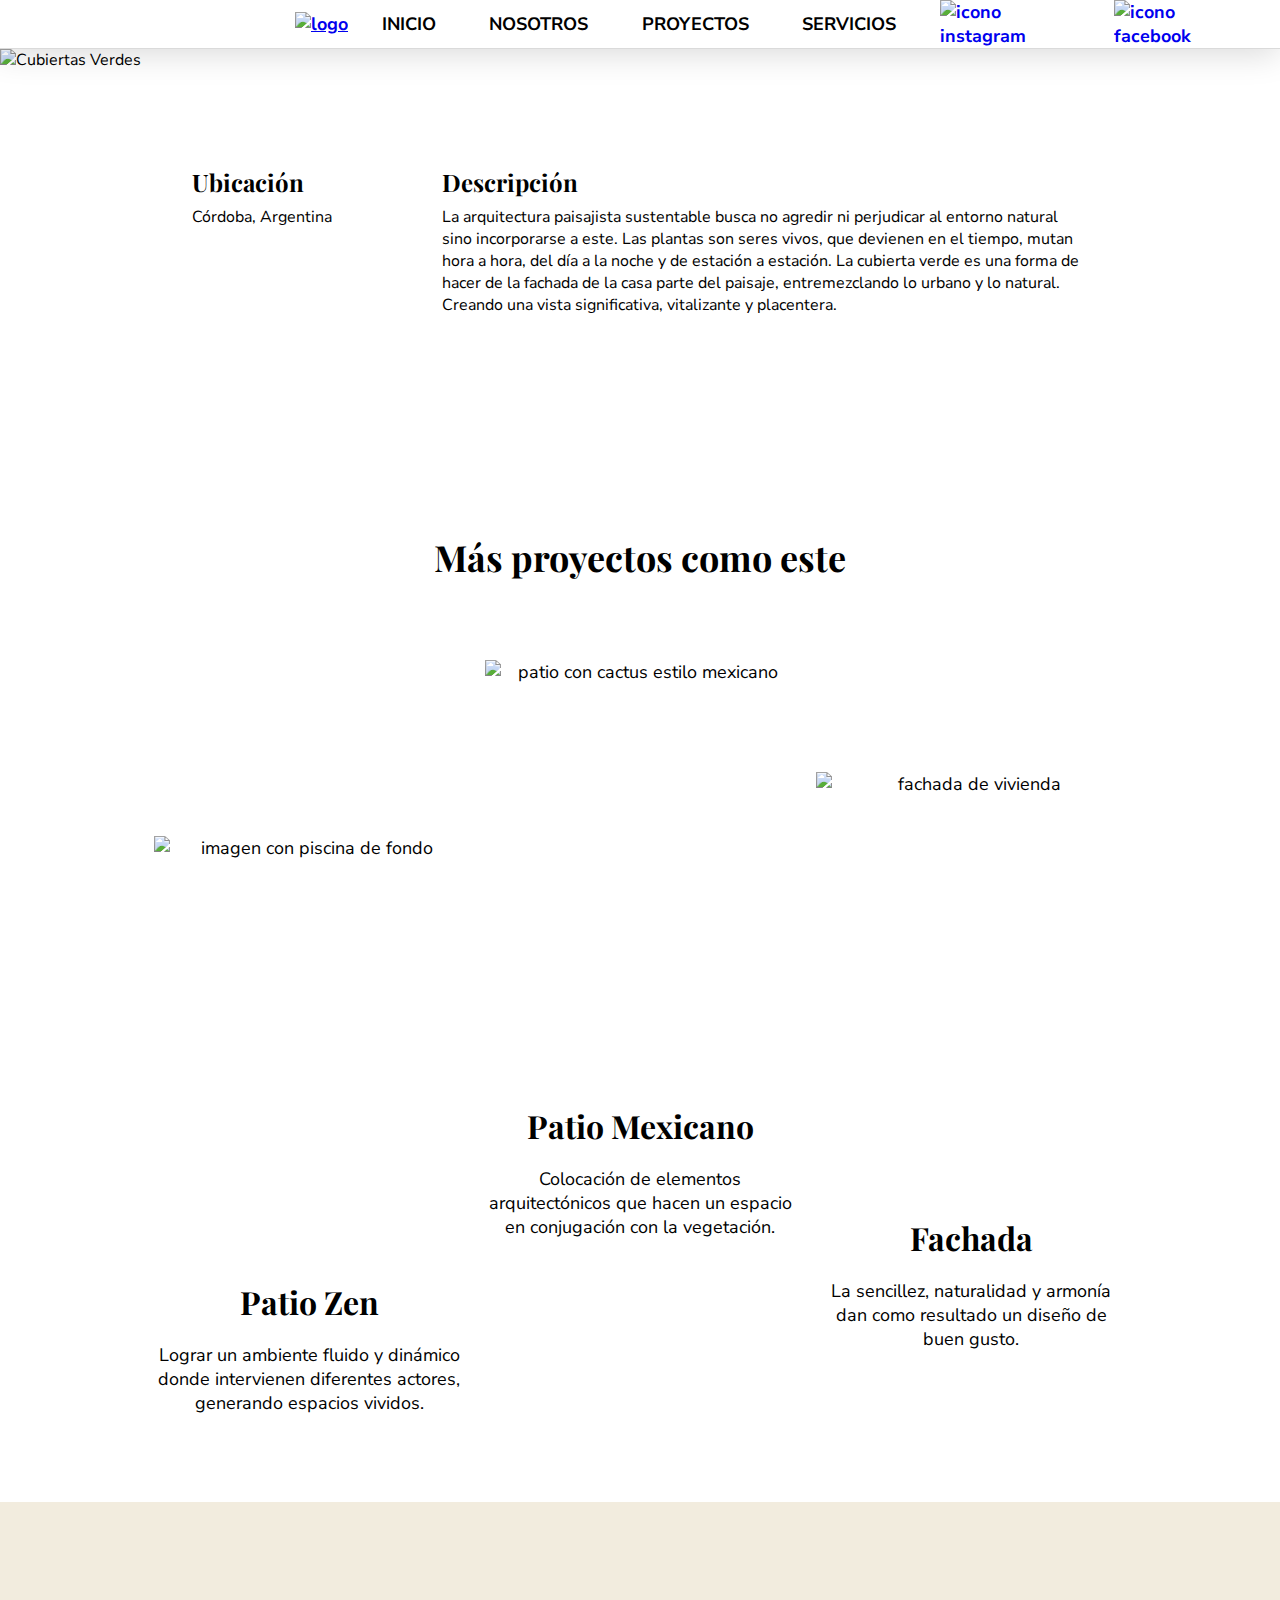
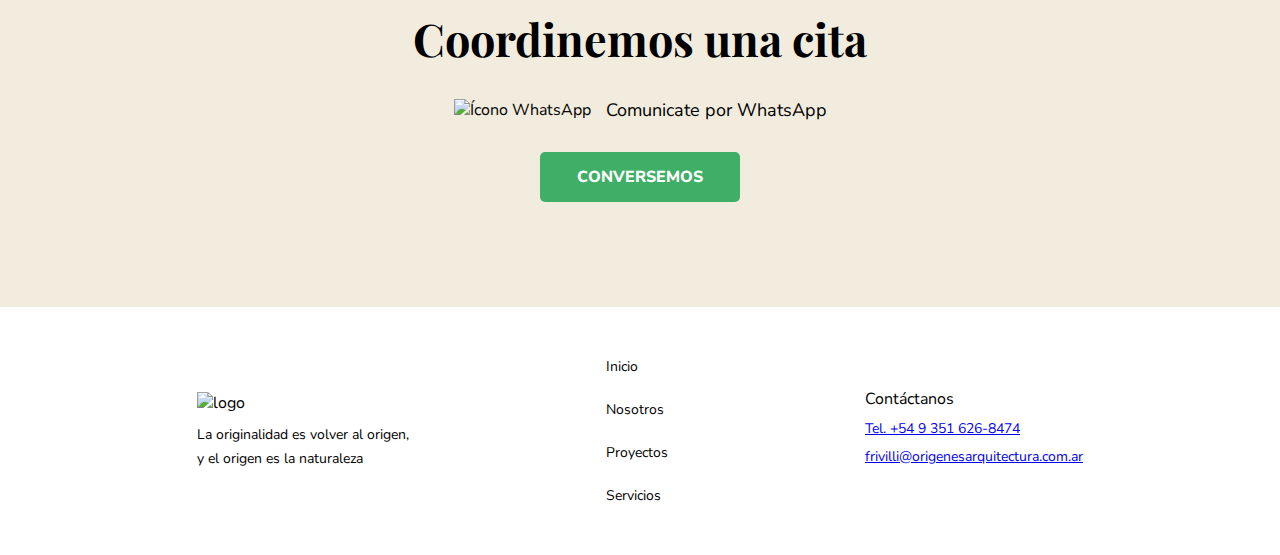
==== commit 0d9ff58f: "agregue links en footer" ====
--- a/cubiertasverdes.html
+++ b/cubiertasverdes.html
@@ -9,6 +9,7 @@
     <meta name="keywords" content="ARQUITECTURA, EDIFICIO, DISEÑO, ESTUDIO, PAISAJISTA, AMBIENTE, ORIGEN, PROYECTO, CUBIERTAS">
     <link rel="stylesheet" href="css/proyectos.css">
     <link rel="stylesheet" href="https://cdnjs.cloudflare.com/ajax/libs/font-awesome/6.1.1/css/all.min.css">
+    <link rel="icon" type="image/x-icon" href="https://iili.io/ViAfja.png">
 </head>
 <body class="proyecto" id="cubiertas-verdes">
     <nav>
@@ -121,8 +122,12 @@
         </div>
         <div>
             <p>Contáctanos</p>
-            <p>Tel. +54 9 351 626-8474</p>
-            <p>frivilli@origenesarquitectura.com.ar</p>
+            <a href="https://iili.io/VX9YfS.jpg" role="button" target="_blank" rel="noopener noreferrer nofollow">
+                <p>Tel. +54 9 351 626-8474</p>
+            </a>
+            <a href="mailto:frivilli@origenesarquitectura.com.ar" role="button" target="_blank" rel="noopener noreferrer nofollow">
+                <p>frivilli@origenesarquitectura.com.ar</p>
+            </a>     
         </div>
     </footer>        
     <script>
--- a/css/proyectos.css
+++ b/css/proyectos.css
@@ -18,14 +18,12 @@
   text-align: center;
   line-height: 3rem;
 }
-
 @media (max-width: 828px) {
   .g-tituloPrincipal {
     margin-top: 44px;
     font-size: 36px;
   }
 }
-
 @media (max-width: 551px) {
   .g-tituloPrincipal {
     font-size: 32px;
@@ -36,7 +34,6 @@
   font-size: 45px;
   font-family: "Playfair Display", serif;
 }
-
 @media (max-width: 828px) {
   .g-tituloSeccion {
     font-size: 28px;
@@ -48,7 +45,6 @@
   font-family: "Playfair Display", serif;
   font-weight: 700;
 }
-
 @media (max-width: 828px) {
   .g-tituloCards {
     font-size: 24px;
@@ -118,12 +114,11 @@
       -ms-flex-pack: center;
           justify-content: center;
 }
-
 .g-coordinemos-container > * {
   margin: 15px 0;
 }
 
-.g-coordinemos-container .wsp {
+.wsp {
   display: -webkit-box;
   display: -ms-flexbox;
   display: flex;
@@ -135,17 +130,18 @@
       -ms-flex-align: center;
           align-items: center;
 }
-
-.g-coordinemos-container .wsp :first-child {
+.wsp p {
+  margin-bottom: 0;
+}
+.wsp :first-child {
   margin-right: 15px;
 }
-
-.g-coordinemos-container .wsp :last-child {
+.wsp :last-child {
   font-size: 18px;
 }
 
 /**Mixins y extends**/
-#introProyectos, #proyectos, #p-servicios #principalServicios, #p-servicios #arquitecturaGeneral, #p-servicios #renovar, #p-nosotros #nosotros, .proyecto .masProyectos {
+.proyecto .masProyectos, #p-nosotros #nosotros, #p-servicios #renovar, #p-servicios #arquitecturaGeneral, #p-servicios #principalServicios, #proyectos, #introProyectos {
   display: -webkit-box;
   display: -ms-flexbox;
   display: flex;
@@ -167,7 +163,6 @@
   background-color: #ffffff;
   top: 0;
 }
-
 nav .cajaNav {
   font-family: "Nunito Sans", sans-serif;
   font-weight: 700;
@@ -183,7 +178,6 @@
   -moz-box-shadow: -2px 4px 33px 1px rgba(0, 0, 0, 0.15);
   border-bottom: 1px solid #dadada;
 }
-
 nav .cajaNav .barNav {
   margin: 0 10px 0 0;
   display: -webkit-box;
@@ -201,7 +195,6 @@
       -ms-flex-pack: space-evenly;
           justify-content: space-evenly;
 }
-
 nav .cajaNav .barNav li {
   display: -webkit-box;
   display: -ms-flexbox;
@@ -212,17 +205,14 @@
   padding: 0 20px;
   height: 100%;
 }
-
 nav .cajaNav .barNav li:hover {
   cursor: pointer;
 }
-
 nav .cajaNav .barNav li a {
   text-decoration: none;
   cursor: pointer;
   color: inherit;
 }
-
 nav .cajaNav .titNav {
   display: -webkit-box;
   display: -ms-flexbox;
@@ -237,16 +227,13 @@
   height: auto;
   width: 348px;
 }
-
 nav .cajaNav .titNav .toggle {
   display: none;
 }
-
 nav .cajaNav .titNav img {
   width: 110px;
   height: auto;
 }
-
 nav .cajaNav .botones {
   display: -webkit-box;
   display: -ms-flexbox;
@@ -259,20 +246,16 @@
           align-items: center;
   width: 340px;
 }
-
 nav .cajaNav .botones a {
   text-decoration: none;
   margin: 0 40px 0 0;
 }
-
 nav .cajaNav .toggle {
   display: none;
 }
-
 nav .navB {
   display: none;
 }
-
 @media (max-width: 828px) {
   nav {
     display: -webkit-box;
@@ -394,26 +377,22 @@
           justify-content: center;
   text-align: center;
 }
-
 #p-index #landing p {
   padding: 10px;
   margin: 20px 0;
   font-size: 18px;
 }
-
 @media (max-width: 828px) {
   #p-index #landing p {
     font-size: 16px;
   }
 }
-
 #p-index #landing img {
   margin: 20px 0;
   width: 100%;
   max-width: 1040px;
   height: auto;
 }
-
 #p-index #p-videos {
   background-color: #F2ECDE;
   height: auto;
@@ -432,25 +411,21 @@
       -ms-flex-pack: center;
           justify-content: center;
 }
-
 @media (max-width: 828px) {
   #p-index #p-videos {
     padding: 2rem 1rem;
   }
 }
-
 #p-index #p-videos h2 {
   text-align: center;
   margin-bottom: 2rem;
   padding: 0 20%;
 }
-
 @media (max-width: 828px) {
   #p-index #p-videos h2 {
     padding: 0;
   }
 }
-
 #p-index #p-videos .container {
   display: -webkit-box;
   display: -ms-flexbox;
@@ -465,7 +440,6 @@
   margin: 1rem 0;
   max-width: 800px;
 }
-
 @media (max-width: 828px) {
   #p-index #p-videos .container {
     -webkit-box-orient: vertical;
@@ -475,35 +449,29 @@
     padding: 0;
   }
 }
-
 @media (max-width: 551px) {
   #p-index #p-videos .container .img-new {
     width: 300px;
     height: auto;
   }
 }
-
 #p-index #p-videos .top .img-new {
   margin-right: 1rem;
 }
-
 @media (max-width: 828px) {
   #p-index #p-videos .top .img-new {
     margin: 0;
   }
 }
-
 #p-index #p-videos .top p {
   margin-left: 1rem;
 }
-
 @media (max-width: 828px) {
   #p-index #p-videos .top p {
     margin: 0;
     margin-top: 1rem;
   }
 }
-
 @media (max-width: 828px) {
   #p-index #p-videos .bottom {
     -webkit-box-orient: vertical;
@@ -512,28 +480,23 @@
             flex-direction: column-reverse;
   }
 }
-
 #p-index #p-videos .bottom .img-new {
   margin-left: 1rem;
 }
-
 @media (max-width: 828px) {
   #p-index #p-videos .bottom .img-new {
     margin: 0;
   }
 }
-
 #p-index #p-videos .bottom p {
   margin-right: 1rem;
 }
-
 @media (max-width: 828px) {
   #p-index #p-videos .bottom p {
     margin: 0;
     margin-top: 1rem;
   }
 }
-
 #p-index #p-contactanos {
   background-color: #F2ECDE;
   display: -webkit-box;
@@ -551,13 +514,11 @@
           justify-content: center;
   padding: 3rem 0;
 }
-
 @media (max-width: 828px) {
   #p-index #p-contactanos h2 {
     font-size: 36px;
   }
 }
-
 #p-index #p-contactanos .container {
   display: -webkit-box;
   display: -ms-flexbox;
@@ -566,7 +527,6 @@
       -ms-flex-align: center;
           align-items: center;
 }
-
 @media (max-width: 551px) {
   #p-index #p-contactanos .container {
     -webkit-box-orient: vertical;
@@ -575,41 +535,34 @@
             flex-direction: column;
   }
 }
-
 #p-index #p-contactanos .container .logo {
   width: 50%;
   height: auto;
   margin-right: 1.5rem;
 }
-
 @media (max-width: 551px) {
   #p-index #p-contactanos .container .logo {
     display: none;
   }
 }
-
 #p-index #p-contactanos .container .datos {
   margin-left: 1.5rem;
 }
-
 @media (max-width: 551px) {
   #p-index #p-contactanos .container .datos {
     margin: 1rem 0 0 0;
     text-align: center;
   }
 }
-
 #p-index #p-contactanos .container .datos h4 {
   font-size: 32px;
   font-family: "Playfair Display", serif;
 }
-
 @media (max-width: 828px) {
   #p-index #p-contactanos .container .datos h4 {
     font-size: 24px;
   }
 }
-
 #p-index #p-contactanos .container .datos .iconos .linea {
   display: -webkit-box;
   display: -ms-flexbox;
@@ -619,7 +572,6 @@
           align-items: center;
   margin-top: 2rem;
 }
-
 #p-index #p-contactanos .container .datos .iconos .linea p {
   margin-left: 1rem;
 }
@@ -628,15 +580,12 @@
 #introProyectos {
   padding-bottom: 2rem;
 }
-
 #introProyectos h2 {
   margin: 31px 0 60px 0;
 }
-
 #introProyectos p {
   margin: 20px;
 }
-
 #introProyectos .contenedorCards {
   display: -webkit-box;
   display: -ms-flexbox;
@@ -648,7 +597,6 @@
   -ms-flex-wrap: nowrap;
       flex-wrap: nowrap;
 }
-
 #introProyectos .contenedorCards .cards {
   display: -webkit-box;
   display: -ms-flexbox;
@@ -663,21 +611,18 @@
   padding: 10px;
   font-size: 18px;
 }
-
 #introProyectos .contenedorCards .cards img {
   width: auto;
   height: 424px;
   -o-object-fit: cover;
      object-fit: cover;
 }
-
 @media (max-width: 1052px) {
   #introProyectos .contenedorCards .cards {
     max-width: 256px;
     font-size: 16px;
   }
 }
-
 @media (max-width: 828px) {
   #introProyectos .contenedorCards {
     -webkit-box-pack: center;
@@ -690,7 +635,6 @@
     max-width: 256px;
   }
 }
-
 @media (max-width: 551px) {
   #introProyectos .contenedorCards {
     display: -webkit-box;
@@ -705,22 +649,18 @@
     max-width: 328px;
   }
 }
-
 #introProyectos .contenedorCards h5 {
   margin-top: 20px;
 }
-
 #introProyectos .contenedorCards .card1 {
   margin-top: 192px;
 }
-
 #introProyectos .contenedorCards .card3 {
   margin-top: 120px;
 }
-
 @media (max-width: 827px) {
   #introProyectos .contenedorCards .card1,
-  #introProyectos .contenedorCards .card3 {
+#introProyectos .contenedorCards .card3 {
     margin-top: 0;
   }
 }
@@ -729,28 +669,25 @@
 #proyectos h1 {
   margin-bottom: 48px;
 }
-
+#proyectos .textoPrincipal,
 #proyectos p {
   max-width: 686px;
   margin-bottom: 48px;
   font-size: 18px;
 }
-
-@media (max-width: 828px) {
-  #proyectos p {
+@media (max-width: 828px) {
+  #proyectos .textoPrincipal,
+#proyectos p {
     font-size: 16px;
   }
 }
-
 #proyectos a {
   text-decoration: none;
   color: #000;
 }
-
 #proyectos a:visited {
   color: #000;
 }
-
 #proyectos .contenedorCards {
   display: -webkit-box;
   display: -ms-flexbox;
@@ -768,7 +705,6 @@
       -ms-flex-pack: center;
           justify-content: center;
 }
-
 #proyectos .contenedorCards .cards {
   display: -webkit-box;
   display: -ms-flexbox;
@@ -783,21 +719,18 @@
   padding: 10px;
   font-size: 18px;
 }
-
 #proyectos .contenedorCards .cards img {
   width: auto;
   height: 424px;
   -o-object-fit: cover;
      object-fit: cover;
 }
-
 @media (max-width: 1052px) {
   #proyectos .contenedorCards .cards {
     max-width: 256px;
     font-size: 16px;
   }
 }
-
 @media (max-width: 828px) {
   #proyectos .contenedorCards {
     -webkit-box-pack: center;
@@ -810,7 +743,6 @@
     max-width: 256px;
   }
 }
-
 @media (max-width: 551px) {
   #proyectos .contenedorCards {
     display: -webkit-box;
@@ -825,32 +757,26 @@
     max-width: 328px;
   }
 }
-
 #proyectos .contenedorCards h5 {
   margin: 28px 0 28px 0;
 }
-
 #proyectos .contenedorCards .card5 {
   margin-top: -70px;
 }
-
 #proyectos .contenedorCards .card1,
 #proyectos .contenedorCards .card4 {
   margin-top: 106px;
 }
-
 #proyectos .contenedorCards .card3,
 #proyectos .contenedorCards .card6 {
   margin-top: 42px;
 }
-
 #proyectos .contenedorCards .underline {
   font-size: 18px;
   font-weight: 400;
   color: #3FAF67;
   text-decoration: underline;
 }
-
 @media (max-width: 827px) {
   #proyectos .contenedorCards .cards {
     margin-top: 0;
@@ -861,7 +787,6 @@
 #p-servicios #principalServicios h1 {
   margin-bottom: 28px;
 }
-
 #p-servicios #principalServicios img {
   width: 100%;
   height: auto;
@@ -870,22 +795,18 @@
   max-height: 424px;
   margin: 30px 0 67px 0;
 }
-
 #p-servicios #principalServicios .textBox {
   max-width: 650px;
   margin-top: 25px;
 }
-
 #p-servicios #principalServicios p {
   font-size: 18px;
 }
-
 @media (max-width: 828px) {
   #p-servicios #principalServicios p {
     font-size: 16px;
   }
 }
-
 #p-servicios #principalServicios .contenedorCards {
   display: -webkit-box;
   display: -ms-flexbox;
@@ -898,7 +819,6 @@
       flex-wrap: nowrap;
   padding-bottom: 50px;
 }
-
 #p-servicios #principalServicios .contenedorCards .cards {
   display: -webkit-box;
   display: -ms-flexbox;
@@ -913,21 +833,18 @@
   padding: 10px;
   font-size: 18px;
 }
-
 #p-servicios #principalServicios .contenedorCards .cards img {
   width: auto;
   height: 424px;
   -o-object-fit: cover;
      object-fit: cover;
 }
-
 @media (max-width: 1052px) {
   #p-servicios #principalServicios .contenedorCards .cards {
     max-width: 190px;
     font-size: 16px;
   }
 }
-
 @media (max-width: 828px) {
   #p-servicios #principalServicios .contenedorCards {
     -webkit-box-pack: center;
@@ -940,7 +857,6 @@
     max-width: 256px;
   }
 }
-
 @media (max-width: 551px) {
   #p-servicios #principalServicios .contenedorCards {
     display: -webkit-box;
@@ -955,33 +871,27 @@
     max-width: 328px;
   }
 }
-
 #p-servicios #principalServicios .contenedorCards .segundoContenedor {
   display: -webkit-box;
   display: -ms-flexbox;
   display: flex;
 }
-
 #p-servicios #principalServicios .contenedorCards .segundoContenedor .cardImg {
   margin-bottom: 21px;
 }
-
 #p-servicios #principalServicios .contenedorCards .segundoContenedor .card2,
 #p-servicios #principalServicios .contenedorCards .segundoContenedor .card4 {
   margin-top: 160px;
 }
-
 @media (max-width: 828px) {
   #p-servicios #principalServicios .contenedorCards .segundoContenedor .card2,
-  #p-servicios #principalServicios .contenedorCards .segundoContenedor .card4 {
+#p-servicios #principalServicios .contenedorCards .segundoContenedor .card4 {
     margin-top: 0;
   }
 }
-
 #p-servicios #principalServicios .contenedorCards .segundoContenedor h3 {
   margin-bottom: 8px;
 }
-
 @media (max-width: 551px) {
   #p-servicios #principalServicios .contenedorCards .segundoContenedor {
     -webkit-box-orient: vertical;
@@ -990,16 +900,13 @@
             flex-direction: column;
   }
 }
-
 #p-servicios #arquitecturaGeneral {
   background-color: #F2ECDE;
   padding: 60px;
 }
-
 #p-servicios #arquitecturaGeneral h2 {
   margin-bottom: 56px;
 }
-
 #p-servicios #arquitecturaGeneral .contenedorArquitectura {
   display: -webkit-box;
   display: -ms-flexbox;
@@ -1009,33 +916,28 @@
           align-items: center;
   text-align: start;
 }
-
 #p-servicios #arquitecturaGeneral .contenedorArquitectura img {
   width: 100%;
   height: auto;
   max-width: 508px;
   margin-right: 10px;
 }
-
 #p-servicios #arquitecturaGeneral .contenedorArquitectura p {
   width: 100%;
   height: auto;
   max-width: 508px;
   font-size: 16px;
 }
-
 @media (max-width: 1052px) {
   #p-servicios #arquitecturaGeneral .contenedorArquitectura img {
     max-width: 400px;
   }
 }
-
 @media (max-width: 828px) {
   #p-servicios #arquitecturaGeneral .contenedorArquitectura img {
     max-width: 256px;
   }
 }
-
 @media (max-width: 600px) {
   #p-servicios #arquitecturaGeneral {
     padding: 58px 16px 64px 16px;
@@ -1052,11 +954,9 @@
     max-width: 328px;
   }
 }
-
 #p-servicios #renovar {
   padding-bottom: 50px;
 }
-
 #p-servicios #renovar .imagen {
   display: -webkit-box;
   display: -ms-flexbox;
@@ -1069,7 +969,6 @@
       flex-wrap: nowrap;
   margin-top: 48px;
 }
-
 #p-servicios #renovar .imagen .contenedorImagen {
   display: -webkit-box;
   display: -ms-flexbox;
@@ -1077,7 +976,6 @@
   -ms-flex-wrap: nowrap;
       flex-wrap: nowrap;
 }
-
 #p-servicios #renovar .imagen .contenedorImagen img {
   max-width: 508px;
   width: 100%;
@@ -1086,17 +984,14 @@
      object-fit: cover;
   padding: 10px;
 }
-
 #p-servicios #renovar .imagen .contenedorImagen :first-child {
   margin-top: 104px;
 }
-
 @media (max-width: 1052px) {
   #p-servicios #renovar .imagen .contenedorImagen img {
     max-width: 400px;
   }
 }
-
 @media (max-width: 828px) {
   #p-servicios #renovar .imagen .contenedorImagen :first-child {
     margin-top: 0;
@@ -1105,7 +1000,6 @@
     max-width: 352px;
   }
 }
-
 @media (max-width: 740px) {
   #p-servicios #renovar .imagen .contenedorImagen :first-child {
     margin-top: 0;
@@ -1114,7 +1008,6 @@
     max-width: 256px;
   }
 }
-
 @media (max-width: 600px) {
   #p-servicios #renovar .imagen {
     -webkit-box-orient: vertical;
@@ -1135,19 +1028,16 @@
     max-width: 328px;
   }
 }
-
 #p-servicios #renovar .texto :first-child {
   font-family: "Playfair Display", serif;
   font-size: 32px;
   font-weight: 700;
   margin: 80px 0 24px 0;
 }
-
 #p-servicios #renovar .texto :last-child {
   font-size: 18px;
   max-width: 520px;
 }
-
 @media (max-width: 828px) {
   #p-servicios #renovar .texto :last-child {
     font-size: 16px;
@@ -1167,31 +1057,26 @@
       -ms-flex-align: center;
           align-items: center;
 }
-
 #p-nosotros #nosotros #landing h1 {
   margin-bottom: 20px;
   line-height: 4rem;
 }
-
 @media (max-width: 551px) {
   #p-nosotros #nosotros #landing h1 {
     line-height: 2.5rem;
   }
 }
-
 @media (max-width: 551px) {
   #p-nosotros #nosotros #landing h1 {
     line-height: 3.25rem;
   }
 }
-
 #p-nosotros #nosotros #landing img {
   margin: 20px 0;
   width: 90%;
   max-width: 1040px;
   height: auto;
 }
-
 #p-nosotros #nosotros #sobreNosotros {
   display: -webkit-box;
   display: -ms-flexbox;
@@ -1202,11 +1087,9 @@
           flex-direction: column;
   margin-bottom: 72px;
 }
-
 #p-nosotros #nosotros #sobreNosotros h2 {
   margin: 150px 0 48px 0;
 }
-
 #p-nosotros #nosotros .container {
   display: -webkit-box;
   display: -ms-flexbox;
@@ -1219,31 +1102,26 @@
       -ms-flex-align: center;
           align-items: center;
 }
-
 #p-nosotros #nosotros .container .video {
   width: 350px;
   height: auto;
 }
-
 @media (max-width: 551px) {
   #p-nosotros #nosotros .container .video {
     width: 300px;
   }
 }
-
 #p-nosotros #nosotros .container p {
   max-width: 420px;
   text-align: start;
   margin: 30px;
   font-size: 16px;
 }
-
 @media (max-width: 828px) {
   #p-nosotros #nosotros #sobreNosotros h2 {
     margin: 50px 0 24px 0;
   }
 }
-
 @media (max-width: 828px) and (max-width: 828px) {
   #p-nosotros #nosotros .container {
     -webkit-box-orient: vertical;
@@ -1253,79 +1131,6 @@
   }
 }
 
-/**#p-nosotros {
-    display: flex;
-    flex-direction: column;
-    align-items: center;
-
-    main {
-        padding: 0 20px;
-    }
-
-    #landing {
-        width: 100%;
-        display: flex;
-        flex-direction: column;
-        align-items: center;
-        justify-content: center;
-
-        h1 {
-            line-height: normal;
-        }
-
-        img {
-            margin: 50px 0;
-            width: 100%;
-            max-width: 1040px;
-            height: auto;
-        }
-    }
-
-    #sobreNosotros {
-        width: 100%;
-        display: flex;
-        flex-direction: column;
-        align-items: center;
-        justify-content: center;
-
-        .container {
-            display: flex;
-            flex-direction: row;
-            margin: 50px 0;
-
-            @media(max-width: 600px){
-                flex-direction: column;
-            }
-
-            &-left, &-right {
-                width: 50%;
-                display: flex;
-                flex-direction: column;
-                align-items: center;
-                justify-content: center;
-                @media(max-width: 600px){
-                    width: 100%;
-                }
-            }
-
-            &-right {
-                p {
-                    padding: 0 15%;
-                    @media(max-width: 600px){
-                        padding: 0;
-                        margin-top: 15px;
-                    }
-                }
-            }
-
-            &-left {
-                img {
-                    max-width: 250px;
-                }
-            }
-        }
-    }
-}**/
 /**Footer**/
 footer {
   display: -webkit-box;
@@ -1340,7 +1145,6 @@
   height: 248px;
   font-size: 16px;
 }
-
 footer :first-child {
   display: -webkit-box;
   display: -ms-flexbox;
@@ -1350,18 +1154,15 @@
       -ms-flex-direction: column;
           flex-direction: column;
 }
-
 footer :first-child img {
   max-width: 76px;
   width: 100%;
   height: auto;
   margin-bottom: 9px;
 }
-
 footer :first-child p {
   line-height: 24px;
 }
-
 footer :nth-child(2) {
   font-size: 14px;
   display: -webkit-box;
@@ -1372,22 +1173,18 @@
       -ms-flex-direction: column;
           flex-direction: column;
 }
-
 footer :nth-child(2) a {
   text-decoration: none;
   color: #000;
   margin: 12px 0 12px 0;
 }
-
 footer :last-child p {
   margin-bottom: 9px;
 }
-
 footer :last-child :nth-child(2),
 footer :last-child :last-child {
   font-size: 14px;
 }
-
 @media (max-width: 828px) {
   footer {
     -webkit-box-orient: vertical;
@@ -1420,7 +1217,6 @@
   font-weight: 700;
   padding-bottom: 8px;
 }
-
 @media (max-width: 828px) {
   .g-tituloInfo {
     font-size: 24px;
@@ -1428,84 +1224,13 @@
   }
 }
 
-.g-tituloSeccion {
-  font-size: 45px;
-  font-family: "Playfair Display", serif;
-}
-
-@media (max-width: 828px) {
-  .g-tituloSeccion {
-    font-size: 28px;
-  }
-}
-
-.g-button {
-  color: #ffffff;
-  background-color: #3FAF67;
-  font-family: "Nunito Sans", sans-serif;
-  font-weight: 800;
-  text-transform: uppercase;
-  border: none;
-  border-radius: 5px;
-  padding: 0.75em 3em;
-  margin: 5px 0;
-  cursor: pointer;
-  max-width: 200px;
-}
-
-.g-coordinemos-container {
-  width: 100%;
-  height: 45vh;
-  background-color: #F2ECDE;
-  display: -webkit-box;
-  display: -ms-flexbox;
-  display: flex;
-  -webkit-box-orient: vertical;
-  -webkit-box-direction: normal;
-      -ms-flex-direction: column;
-          flex-direction: column;
-  -webkit-box-align: center;
-      -ms-flex-align: center;
-          align-items: center;
-  -webkit-box-pack: center;
-      -ms-flex-pack: center;
-          justify-content: center;
-}
-
-.g-coordinemos-container > * {
-  margin: 15px 0;
-}
-
-.g-coordinemos-container .wsp {
-  display: -webkit-box;
-  display: -ms-flexbox;
-  display: flex;
-  -webkit-box-orient: horizontal;
-  -webkit-box-direction: normal;
-      -ms-flex-direction: row;
-          flex-direction: row;
-  -webkit-box-align: center;
-      -ms-flex-align: center;
-          align-items: center;
-}
-
-.g-coordinemos-container .wsp :first-child {
-  margin-right: 15px;
-}
-
-.g-coordinemos-container .wsp :last-child {
-  font-size: 18px;
-}
-
 .proyecto {
   width: 100vw;
 }
-
 .proyecto .g-title {
   height: 10vh;
   display: none;
 }
-
 @media (max-width: 828px) {
   .proyecto .g-title {
     display: -webkit-box;
@@ -1523,24 +1248,20 @@
             justify-content: center;
   }
 }
-
 .proyecto .g-title h2 {
   font-size: 32px;
   font-family: "Playfair Display", serif;
 }
-
 .proyecto .g-hero-img-container {
   width: 100%;
   height: auto;
   position: relative;
   z-index: -1;
 }
-
 .proyecto .g-hero-img-container .g-hero-img {
   width: 100%;
   height: auto;
 }
-
 .proyecto .g-hero-img-container .g-hero-title {
   position: absolute;
   bottom: 2rem;
@@ -1549,13 +1270,11 @@
   font-size: 57px;
   font-family: "Playfair Display", serif;
 }
-
 @media (max-width: 828px) {
   .proyecto .g-hero-img-container .g-hero-title {
     display: none;
   }
 }
-
 .proyecto .g-info-container {
   display: -webkit-box;
   display: -ms-flexbox;
@@ -1568,7 +1287,6 @@
   height: auto;
   padding: 10px 15vw;
 }
-
 .proyecto .g-info-container .g-info {
   display: -webkit-box;
   display: -ms-flexbox;
@@ -1579,7 +1297,6 @@
   width: 100%;
   height: auto;
 }
-
 @media (max-width: 600px) {
   .proyecto .g-info-container .g-info {
     -webkit-box-orient: vertical;
@@ -1588,46 +1305,38 @@
             flex-direction: column;
   }
 }
-
 .proyecto .g-info-container .g-info .container-left {
   -webkit-box-flex: 1;
       -ms-flex: 1;
           flex: 1;
   padding-right: 35px;
 }
-
 .proyecto .g-info-container .g-info .container-right {
   -webkit-box-flex: 3;
       -ms-flex: 3;
           flex: 3;
 }
-
 .proyecto .g-info-container .g-info .ubicacion {
   margin-bottom: 20px;
 }
-
 .proyecto .g-info-container .g-info .descripcion {
   margin-bottom: 20px;
 }
-
 .proyecto .fotos {
   width: 100%;
   height: auto;
   padding: 0 15vw;
 }
-
 .proyecto .fotos > * {
   margin-bottom: 20px;
   width: 100%;
   height: auto;
 }
-
 .proyecto .masProyectos h3 {
   font-family: "Playfair Display", serif;
   font-size: 36px;
   margin: 76px 0 69px 0;
 }
-
 .proyecto .masProyectos .contenedorCards {
   margin-bottom: 77px;
   display: -webkit-box;
@@ -1640,7 +1349,6 @@
   -ms-flex-wrap: nowrap;
       flex-wrap: nowrap;
 }
-
 .proyecto .masProyectos .contenedorCards .cards {
   display: -webkit-box;
   display: -ms-flexbox;
@@ -1655,21 +1363,18 @@
   padding: 10px;
   font-size: 18px;
 }
-
 .proyecto .masProyectos .contenedorCards .cards img {
   width: auto;
   height: 424px;
   -o-object-fit: cover;
      object-fit: cover;
 }
-
 @media (max-width: 1052px) {
   .proyecto .masProyectos .contenedorCards .cards {
     max-width: 270px;
     font-size: 16px;
   }
 }
-
 @media (max-width: 828px) {
   .proyecto .masProyectos .contenedorCards {
     -webkit-box-pack: center;
@@ -1682,7 +1387,6 @@
     max-width: 256px;
   }
 }
-
 @media (max-width: 551px) {
   .proyecto .masProyectos .contenedorCards {
     display: -webkit-box;
@@ -1697,240 +1401,26 @@
     max-width: 328px;
   }
 }
-
 .proyecto .masProyectos .contenedorCards a {
   text-decoration: none;
   color: #000;
 }
-
 .proyecto .masProyectos .contenedorCards h5 {
   margin-top: 20px;
   margin-bottom: 20px;
 }
-
 .proyecto .masProyectos .contenedorCards .card1 {
   margin-top: 176px;
 }
-
 .proyecto .masProyectos .contenedorCards .card3 {
   margin-top: 112px;
 }
-
 @media (max-width: 767px) {
   .proyecto .masProyectos h3 {
     font-size: 28px;
   }
   .proyecto .masProyectos .contenedorCards .card1,
-  .proyecto .masProyectos .contenedorCards .card3 {
+.proyecto .masProyectos .contenedorCards .card3 {
     margin-top: 0;
   }
-}
-
-nav .cajaNav {
-  font-family: "Nunito Sans", sans-serif;
-  font-weight: 700;
-  font-size: 18px;
-  display: -webkit-box;
-  display: -ms-flexbox;
-  display: flex;
-  -webkit-box-pack: justify;
-      -ms-flex-pack: justify;
-          justify-content: space-between;
-  box-shadow: -2px 4px 33px 1px rgba(0, 0, 0, 0.15);
-  -webkit-box-shadow: -2px 4px 33px 1px rgba(0, 0, 0, 0.15);
-  -moz-box-shadow: -2px 4px 33px 1px rgba(0, 0, 0, 0.15);
-  border-bottom: 1px solid #dadada;
-}
-
-nav .cajaNav .barNav {
-  margin: 0 10px 0 0;
-  display: -webkit-box;
-  display: -ms-flexbox;
-  display: flex;
-  list-style: none;
-  -webkit-box-align: center;
-      -ms-flex-align: center;
-          align-items: center;
-  padding: 0;
-  -webkit-box-flex: 1;
-      -ms-flex-positive: 1;
-          flex-grow: 1;
-  -webkit-box-pack: space-evenly;
-      -ms-flex-pack: space-evenly;
-          justify-content: space-evenly;
-}
-
-nav .cajaNav .barNav li {
-  display: -webkit-box;
-  display: -ms-flexbox;
-  display: flex;
-  -webkit-box-align: center;
-      -ms-flex-align: center;
-          align-items: center;
-  padding: 0 20px;
-  height: 100%;
-}
-
-nav .cajaNav .barNav li:hover {
-  cursor: pointer;
-}
-
-nav .cajaNav .barNav li a {
-  text-decoration: none;
-  cursor: pointer;
-  color: inherit;
-}
-
-nav .cajaNav .titNav {
-  display: -webkit-box;
-  display: -ms-flexbox;
-  display: flex;
-  -webkit-box-pack: end;
-      -ms-flex-pack: end;
-          justify-content: flex-end;
-  -webkit-box-align: center;
-      -ms-flex-align: center;
-          align-items: center;
-  color: #000;
-  height: auto;
-  width: 348px;
-}
-
-nav .cajaNav .titNav .toggle {
-  display: none;
-}
-
-nav .cajaNav .titNav img {
-  width: 110px;
-  height: auto;
-}
-
-nav .cajaNav .botones {
-  display: -webkit-box;
-  display: -ms-flexbox;
-  display: flex;
-  -webkit-box-pack: start;
-      -ms-flex-pack: start;
-          justify-content: flex-start;
-  -webkit-box-align: center;
-      -ms-flex-align: center;
-          align-items: center;
-  width: 340px;
-}
-
-nav .cajaNav .botones a {
-  text-decoration: none;
-  margin: 0 40px 0 0;
-}
-
-nav .cajaNav .toggle {
-  display: none;
-}
-
-nav .navB {
-  display: none;
-}
-
-@media (max-width: 828px) {
-  nav {
-    display: -webkit-box;
-    display: -ms-flexbox;
-    display: flex;
-    -webkit-box-orient: vertical;
-    -webkit-box-direction: normal;
-        -ms-flex-direction: column;
-            flex-direction: column;
-  }
-  nav .navB {
-    display: -webkit-box;
-    display: -ms-flexbox;
-    display: flex;
-    -webkit-box-orient: vertical;
-    -webkit-box-direction: normal;
-        -ms-flex-direction: column;
-            flex-direction: column;
-    list-style: none;
-    -webkit-box-align: center;
-        -ms-flex-align: center;
-            align-items: center;
-    background-color: #f2ecde;
-    font-family: "Nunito Sans", sans-serif;
-    font-weight: 700;
-    font-size: 18px;
-  }
-  nav .navB li {
-    padding: 50px;
-  }
-  nav .navB li a {
-    text-decoration: none;
-    color: #000;
-  }
-  nav .cajaNav {
-    -webkit-box-orient: horizontal;
-    -webkit-box-direction: normal;
-        -ms-flex-direction: row;
-            flex-direction: row;
-    -webkit-box-align: center;
-        -ms-flex-align: center;
-            align-items: center;
-  }
-  nav .cajaNav .navA {
-    display: none;
-  }
-  nav .cajaNav .titNav {
-    -webkit-box-pack: start;
-        -ms-flex-pack: start;
-            justify-content: flex-start;
-    -webkit-box-ordinal-group: 2;
-        -ms-flex-order: 1;
-            order: 1;
-  }
-  nav .cajaNav .toggle {
-    display: block;
-    cursor: pointer;
-    -webkit-box-ordinal-group: 5;
-        -ms-flex-order: 4;
-            order: 4;
-    height: 2rem;
-    width: 2rem;
-    margin-right: 1rem;
-    font-size: 1.5rem;
-    display: -webkit-box;
-    display: -ms-flexbox;
-    display: flex;
-    -webkit-box-orient: vertical;
-    -webkit-box-direction: normal;
-        -ms-flex-direction: column;
-            flex-direction: column;
-    -webkit-box-align: center;
-        -ms-flex-align: center;
-            align-items: center;
-    -webkit-box-pack: center;
-        -ms-flex-pack: center;
-            justify-content: center;
-  }
-  nav .cajaNav .botones {
-    -webkit-box-ordinal-group: 4;
-        -ms-flex-order: 3;
-            order: 3;
-    -webkit-box-pack: end;
-        -ms-flex-pack: end;
-            justify-content: flex-end;
-    -webkit-box-flex: 1;
-        -ms-flex-positive: 1;
-            flex-grow: 1;
-    margin: 0 10px;
-  }
-  nav .cajaNav .botones a {
-    margin: 10px;
-  }
-  nav .abierto {
-    display: -webkit-box !important;
-    display: -ms-flexbox !important;
-    display: flex !important;
-  }
-  nav .cerrado {
-    display: none !important;
-  }
-}
-/*# sourceMappingURL=proyectos.css.map */+}/*# sourceMappingURL=proyectos.css.map */